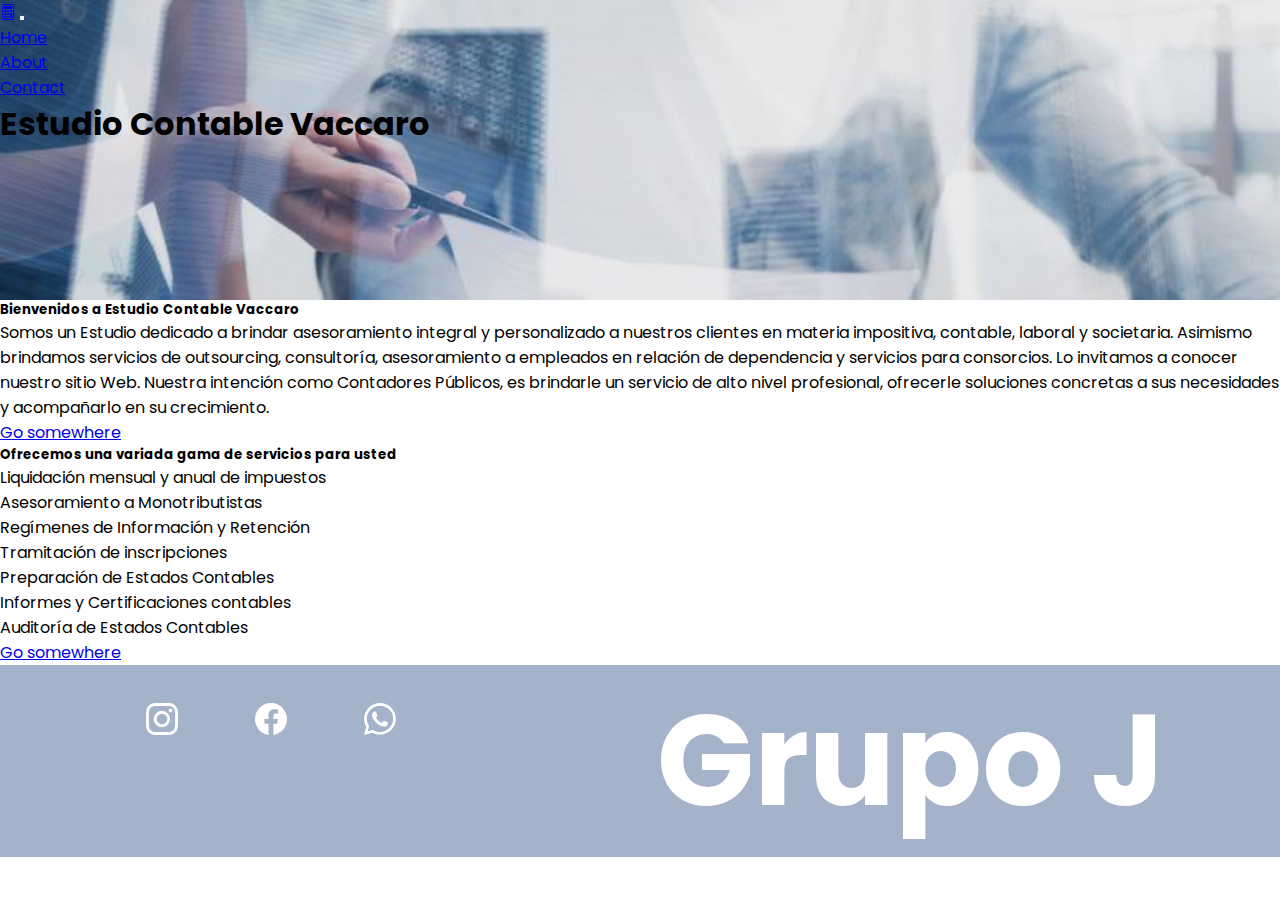
==== index.html @ 9b23cee2 "agregado about, modificacion estilos footer  y cards" ====
<!DOCTYPE html>
<html lang="en">
<head>
    <meta charset="UTF-8">
    <meta http-equiv="X-UA-Compatible" content="IE=edge">
    <meta name="viewport" content="width=device-width, initial-scale=1.0">
    <link href="https://cdn.jsdelivr.net/npm/bootstrap@5.3.0-alpha3/dist/css/bootstrap.min.css" rel="stylesheet" integrity="sha384-KK94CHFLLe+nY2dmCWGMq91rCGa5gtU4mk92HdvYe+M/SXH301p5ILy+dN9+nJOZ" crossorigin="anonymous">
    <link rel="stylesheet" href="https://cdn.jsdelivr.net/npm/bootstrap-icons@1.10.4/font/bootstrap-icons.css">
    <link rel="stylesheet" href="./assets/styles/style.css">
    <title>Estudio Contable Vaccaro</title>
</head>
<body>
    <header>
        <section class="banner">
            <div>
                <nav class="navbar navbar-expand-lg bg-body-tertiary">
                    <div class="container-fluid">
                      <a class="navbar-brand" href="#"><i class="bi bi-calculator"></i></a>
                      <button class="navbar-toggler" type="button" data-bs-toggle="collapse" data-bs-target="#navbarNav" aria-controls="navbarNav" aria-expanded="false" aria-label="Toggle navigation">
                        <span class="navbar-toggler-icon"></span>
                      </button>
                      <div class="collapse navbar-collapse" id="navbarNav">
                        <ul class="navbar-nav">
                          <li class="nav-item">
                            <a class="nav-link active" aria-current="page" href="#">Home</a>
                          </li>
                          <li class="nav-item">
                            <a class="nav-link" href="./about.html">About</a>
                          </li>
                          <li class="nav-item">
                            <a class="nav-link" href="./contact.html">Contact</a>
                          </li>
                        </ul>
                      </div>
                    </div>
                  </nav>
            </div>
            <div>
                <h1 class=" row justify-content-center my-5">Estudio Contable Vaccaro</h1>
            </div>
        </section>
    </header>
    <main>
        <section>
            <div class="row m-5">
                <div class="col-sm-12 col-lg-6 mb-3 mb-sm-2">
                  <div class="card">
                    <div class="card-body">
                      <h5 class="card-title">Bienvenidos a Estudio Contable Vaccaro</h5>
                      <p class="card-text">Somos un Estudio dedicado a brindar asesoramiento integral y personalizado a nuestros clientes en materia impositiva, contable, laboral y societaria.
                        Asimismo brindamos servicios de outsourcing, consultoría, asesoramiento a empleados en relación de dependencia y servicios para consorcios.
                        Lo invitamos a conocer nuestro sitio Web. Nuestra intención como Contadores Públicos, es brindarle un servicio de alto nivel profesional, ofrecerle soluciones concretas a sus necesidades y acompañarlo en su crecimiento.</p>
                      <a href="#" class="btn btn-primary">Go somewhere</a>
                    </div>
                  </div>
                </div>
                <div class="col-sm-12 col-lg-6 mb-3 mb-sm-2">
                  <div class="card">
                    <div class="card-body">
                      <h5 class="card-title">Ofrecemos una variada gama de servicios para usted</h5>
                      <ul>
                        <li>Liquidación mensual y anual de impuestos</li>
                        <li>Asesoramiento a Monotributistas</li>
                        <li>Regímenes de Información y Retención</li>
                        <li>Tramitación de inscripciones</li>
                        <li>Preparación de Estados Contables</li>
                        <li>Informes y Certificaciones contables</li>
                        <li>Auditoría de Estados Contables</li>
                      </ul>
                      <!-- <p class="card-text">With supporting text below as a natural lead-in to additional content.</p> -->
                      <a href="#" class="btn btn-primary">Go somewhere</a>
                    </div>
                  </div>
                </div>
              </div>
        </section>

    </main>
    <footer>
      <div class="icons_foot col-6 justify-content-center mt-4 mb-4">
        <a href="https://www.instagram.com/"><svg xmlns="http://www.w3.org/2000/svg" width="32" height="32" fill="currentColor" class="bi bi-instagram" viewBox="0 0 16 16">
            <path d="M8 0C5.829 0 5.556.01 4.703.048 3.85.088 3.269.222 2.76.42a3.917 3.917 0 0 0-1.417.923A3.927 3.927 0 0 0 .42 2.76C.222 3.268.087 3.85.048 4.7.01 5.555 0 5.827 0 8.001c0 2.172.01 2.444.048 3.297.04.852.174 1.433.372 1.942.205.526.478.972.923 1.417.444.445.89.719 1.416.923.51.198 1.09.333 1.942.372C5.555 15.99 5.827 16 8 16s2.444-.01 3.298-.048c.851-.04 1.434-.174 1.943-.372a3.916 3.916 0 0 0 1.416-.923c.445-.445.718-.891.923-1.417.197-.509.332-1.09.372-1.942C15.99 10.445 16 10.173 16 8s-.01-2.445-.048-3.299c-.04-.851-.175-1.433-.372-1.941a3.926 3.926 0 0 0-.923-1.417A3.911 3.911 0 0 0 13.24.42c-.51-.198-1.092-.333-1.943-.372C10.443.01 10.172 0 7.998 0h.003zm-.717 1.442h.718c2.136 0 2.389.007 3.232.046.78.035 1.204.166 1.486.275.373.145.64.319.92.599.28.28.453.546.598.92.11.281.24.705.275 1.485.039.843.047 1.096.047 3.231s-.008 2.389-.047 3.232c-.035.78-.166 1.203-.275 1.485a2.47 2.47 0 0 1-.599.919c-.28.28-.546.453-.92.598-.28.11-.704.24-1.485.276-.843.038-1.096.047-3.232.047s-2.39-.009-3.233-.047c-.78-.036-1.203-.166-1.485-.276a2.478 2.478 0 0 1-.92-.598 2.48 2.48 0 0 1-.6-.92c-.109-.281-.24-.705-.275-1.485-.038-.843-.046-1.096-.046-3.233 0-2.136.008-2.388.046-3.231.036-.78.166-1.204.276-1.486.145-.373.319-.64.599-.92.28-.28.546-.453.92-.598.282-.11.705-.24 1.485-.276.738-.034 1.024-.044 2.515-.045v.002zm4.988 1.328a.96.96 0 1 0 0 1.92.96.96 0 0 0 0-1.92zm-4.27 1.122a4.109 4.109 0 1 0 0 8.217 4.109 4.109 0 0 0 0-8.217zm0 1.441a2.667 2.667 0 1 1 0 5.334 2.667 2.667 0 0 1 0-5.334z"/>
          </svg></i></a>
        <a href="https://www.facebook.com/"><svg xmlns="http://www.w3.org/2000/svg" width="32" height="32" fill="currentColor" class="bi bi-facebook" viewBox="0 0 16 16">
            <path d="M16 8.049c0-4.446-3.582-8.05-8-8.05C3.58 0-.002 3.603-.002 8.05c0 4.017 2.926 7.347 6.75 7.951v-5.625h-2.03V8.05H6.75V6.275c0-2.017 1.195-3.131 3.022-3.131.876 0 1.791.157 1.791.157v1.98h-1.009c-.993 0-1.303.621-1.303 1.258v1.51h2.218l-.354 2.326H9.25V16c3.824-.604 6.75-3.934 6.75-7.951z"/>
          </svg></i></a>
        <a href="https://web.whatsapp.com/"><svg xmlns="http://www.w3.org/2000/svg" width="32" height="32" fill="currentColor" class="bi bi-whatsapp" viewBox="0 0 16 16">
            <path d="M13.601 2.326A7.854 7.854 0 0 0 7.994 0C3.627 0 .068 3.558.064 7.926c0 1.399.366 2.76 1.057 3.965L0 16l4.204-1.102a7.933 7.933 0 0 0 3.79.965h.004c4.368 0 7.926-3.558 7.93-7.93A7.898 7.898 0 0 0 13.6 2.326zM7.994 14.521a6.573 6.573 0 0 1-3.356-.92l-.24-.144-2.494.654.666-2.433-.156-.251a6.56 6.56 0 0 1-1.007-3.505c0-3.626 2.957-6.584 6.591-6.584a6.56 6.56 0 0 1 4.66 1.931 6.557 6.557 0 0 1 1.928 4.66c-.004 3.639-2.961 6.592-6.592 6.592zm3.615-4.934c-.197-.099-1.17-.578-1.353-.646-.182-.065-.315-.099-.445.099-.133.197-.513.646-.627.775-.114.133-.232.148-.43.05-.197-.1-.836-.308-1.592-.985-.59-.525-.985-1.175-1.103-1.372-.114-.198-.011-.304.088-.403.087-.088.197-.232.296-.346.1-.114.133-.198.198-.33.065-.134.034-.248-.015-.347-.05-.099-.445-1.076-.612-1.47-.16-.389-.323-.335-.445-.34-.114-.007-.247-.007-.38-.007a.729.729 0 0 0-.529.247c-.182.198-.691.677-.691 1.654 0 .977.71 1.916.81 2.049.098.133 1.394 2.132 3.383 2.992.47.205.84.326 1.129.418.475.152.904.129 1.246.08.38-.058 1.171-.48 1.338-.943.164-.464.164-.86.114-.943-.049-.084-.182-.133-.38-.232z"/>
          </svg></a>
    </div>
    <div class="foot_text mt-4  mb-4 col-6 align-items-center ">
        <h1 class="justify-content-center">Grupo J</h1>
    </div>
    </footer>

    <script src="https://cdn.jsdelivr.net/npm/bootstrap@5.3.0-alpha3/dist/js/bootstrap.bundle.min.js" integrity="sha384-ENjdO4Dr2bkBIFxQpeoTz1HIcje39Wm4jDKdf19U8gI4ddQ3GYNS7NTKfAdVQSZe" crossorigin="anonymous"></script>
</body>
</html>
---- assets/styles/style.css ----
@import url('https://fonts.googleapis.com/css2?family=Poppins:wght@200;400;500&family=Ubuntu&display=swap');

*{
    padding: 0;
    margin: 0;
}

.banner{
    background-image: url(../img/bgconta.jpg);
    height: 300px;
    background-size: cover;
}

body{
    font-family: 'Poppins', sans-serif;
}

h5:hover{
    color: rgb(156, 104, 204);
    font-size: x-large;
}


footer{
    display: flex;
    flex-direction: row;
    justify-content: space-around;
    align-content: center;
    background-color: #a4b3ca;
    min-height: 10vh;
    /* background-image: url(../img/footer.png); */
    background-size: cover;
    color: white;
    font-size: 64px;
}

.icons_foot img{
    padding: 30px;
    width: 120px;
    color: white;
}

.icons_foot a{
    padding: 30px;
    color: white;
    text-decoration: none;
}
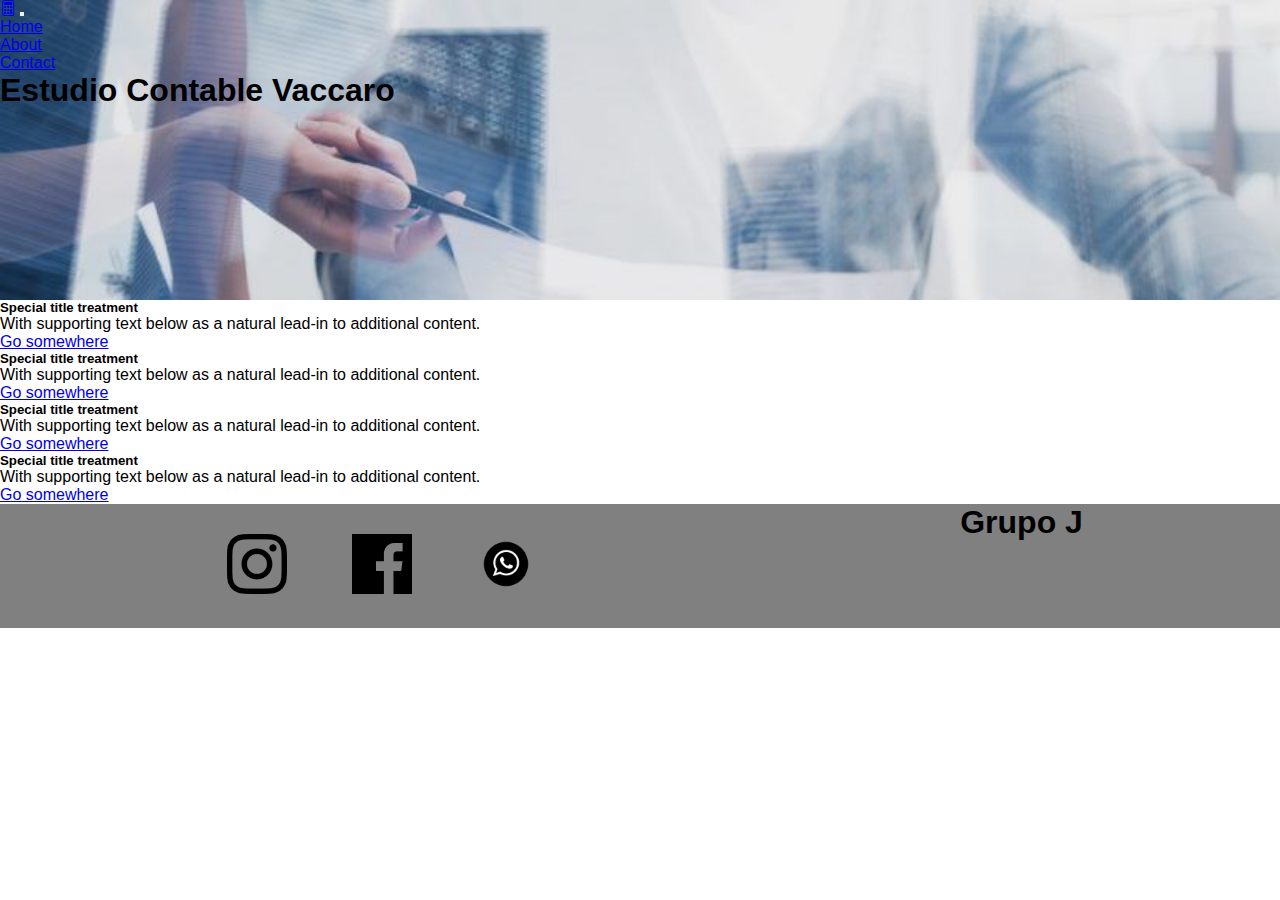
==== commit 9a649477: "Rama Marcelo" ====
--- a/index.html
+++ b/index.html
@@ -4,9 +4,9 @@
     <meta charset="UTF-8">
     <meta http-equiv="X-UA-Compatible" content="IE=edge">
     <meta name="viewport" content="width=device-width, initial-scale=1.0">
+    <link rel="stylesheet" href="./assets/styles/style.css">
     <link href="https://cdn.jsdelivr.net/npm/bootstrap@5.3.0-alpha3/dist/css/bootstrap.min.css" rel="stylesheet" integrity="sha384-KK94CHFLLe+nY2dmCWGMq91rCGa5gtU4mk92HdvYe+M/SXH301p5ILy+dN9+nJOZ" crossorigin="anonymous">
     <link rel="stylesheet" href="https://cdn.jsdelivr.net/npm/bootstrap-icons@1.10.4/font/bootstrap-icons.css">
-    <link rel="stylesheet" href="./assets/styles/style.css">
     <title>Estudio Contable Vaccaro</title>
 </head>
 <body>
@@ -25,7 +25,7 @@
                             <a class="nav-link active" aria-current="page" href="#">Home</a>
                           </li>
                           <li class="nav-item">
-                            <a class="nav-link" href="./about.html">About</a>
+                            <a class="nav-link" href="#">About</a>
                           </li>
                           <li class="nav-item">
                             <a class="nav-link" href="./contact.html">Contact</a>
@@ -36,61 +36,65 @@
                   </nav>
             </div>
             <div>
-                <h1 class=" row justify-content-center my-5">Estudio Contable Vaccaro</h1>
+                <h1>Estudio Contable Vaccaro</h1>
             </div>
         </section>
     </header>
     <main>
-        <section>
-            <div class="row m-5">
-                <div class="col-sm-12 col-lg-6 mb-3 mb-sm-2">
+        <section class="container-fluid">
+            <div class="row">
+                <div class="col-sm-6 mb-3 mb-sm-0">
                   <div class="card">
                     <div class="card-body">
-                      <h5 class="card-title">Bienvenidos a Estudio Contable Vaccaro</h5>
-                      <p class="card-text">Somos un Estudio dedicado a brindar asesoramiento integral y personalizado a nuestros clientes en materia impositiva, contable, laboral y societaria.
-                        Asimismo brindamos servicios de outsourcing, consultoría, asesoramiento a empleados en relación de dependencia y servicios para consorcios.
-                        Lo invitamos a conocer nuestro sitio Web. Nuestra intención como Contadores Públicos, es brindarle un servicio de alto nivel profesional, ofrecerle soluciones concretas a sus necesidades y acompañarlo en su crecimiento.</p>
+                      <h5 class="card-title">Special title treatment</h5>
+                      <p class="card-text">With supporting text below as a natural lead-in to additional content.</p>
                       <a href="#" class="btn btn-primary">Go somewhere</a>
                     </div>
                   </div>
                 </div>
-                <div class="col-sm-12 col-lg-6 mb-3 mb-sm-2">
+                <div class="col-sm-6">
                   <div class="card">
                     <div class="card-body">
-                      <h5 class="card-title">Ofrecemos una variada gama de servicios para usted</h5>
-                      <ul>
-                        <li>Liquidación mensual y anual de impuestos</li>
-                        <li>Asesoramiento a Monotributistas</li>
-                        <li>Regímenes de Información y Retención</li>
-                        <li>Tramitación de inscripciones</li>
-                        <li>Preparación de Estados Contables</li>
-                        <li>Informes y Certificaciones contables</li>
-                        <li>Auditoría de Estados Contables</li>
-                      </ul>
-                      <!-- <p class="card-text">With supporting text below as a natural lead-in to additional content.</p> -->
+                      <h5 class="card-title">Special title treatment</h5>
+                      <p class="card-text">With supporting text below as a natural lead-in to additional content.</p>
                       <a href="#" class="btn btn-primary">Go somewhere</a>
                     </div>
                   </div>
-                </div>
+                </div>                <div class="col-sm-6">
+                    <div class="card">
+                      <div class="card-body">
+                        <h5 class="card-title">Special title treatment</h5>
+                        <p class="card-text">With supporting text below as a natural lead-in to additional content.</p>
+                        <a href="#" class="btn btn-primary">Go somewhere</a>
+                      </div>
+                    </div>
+                  </div>
+                  <div class="col-sm-6">
+                    <div class="card">
+                      <div class="card-body">
+                        <h5 class="card-title">Special title treatment</h5>
+                        <p class="card-text">With supporting text below as a natural lead-in to additional content.</p>
+                        <a href="#" class="btn btn-primary">Go somewhere</a>
+                      </div>
+                    </div>
+                  </div>
+
               </div>
         </section>
 
     </main>
     <footer>
-      <div class="icons_foot col-6 justify-content-center mt-4 mb-4">
-        <a href="https://www.instagram.com/"><svg xmlns="http://www.w3.org/2000/svg" width="32" height="32" fill="currentColor" class="bi bi-instagram" viewBox="0 0 16 16">
-            <path d="M8 0C5.829 0 5.556.01 4.703.048 3.85.088 3.269.222 2.76.42a3.917 3.917 0 0 0-1.417.923A3.927 3.927 0 0 0 .42 2.76C.222 3.268.087 3.85.048 4.7.01 5.555 0 5.827 0 8.001c0 2.172.01 2.444.048 3.297.04.852.174 1.433.372 1.942.205.526.478.972.923 1.417.444.445.89.719 1.416.923.51.198 1.09.333 1.942.372C5.555 15.99 5.827 16 8 16s2.444-.01 3.298-.048c.851-.04 1.434-.174 1.943-.372a3.916 3.916 0 0 0 1.416-.923c.445-.445.718-.891.923-1.417.197-.509.332-1.09.372-1.942C15.99 10.445 16 10.173 16 8s-.01-2.445-.048-3.299c-.04-.851-.175-1.433-.372-1.941a3.926 3.926 0 0 0-.923-1.417A3.911 3.911 0 0 0 13.24.42c-.51-.198-1.092-.333-1.943-.372C10.443.01 10.172 0 7.998 0h.003zm-.717 1.442h.718c2.136 0 2.389.007 3.232.046.78.035 1.204.166 1.486.275.373.145.64.319.92.599.28.28.453.546.598.92.11.281.24.705.275 1.485.039.843.047 1.096.047 3.231s-.008 2.389-.047 3.232c-.035.78-.166 1.203-.275 1.485a2.47 2.47 0 0 1-.599.919c-.28.28-.546.453-.92.598-.28.11-.704.24-1.485.276-.843.038-1.096.047-3.232.047s-2.39-.009-3.233-.047c-.78-.036-1.203-.166-1.485-.276a2.478 2.478 0 0 1-.92-.598 2.48 2.48 0 0 1-.6-.92c-.109-.281-.24-.705-.275-1.485-.038-.843-.046-1.096-.046-3.233 0-2.136.008-2.388.046-3.231.036-.78.166-1.204.276-1.486.145-.373.319-.64.599-.92.28-.28.546-.453.92-.598.282-.11.705-.24 1.485-.276.738-.034 1.024-.044 2.515-.045v.002zm4.988 1.328a.96.96 0 1 0 0 1.92.96.96 0 0 0 0-1.92zm-4.27 1.122a4.109 4.109 0 1 0 0 8.217 4.109 4.109 0 0 0 0-8.217zm0 1.441a2.667 2.667 0 1 1 0 5.334 2.667 2.667 0 0 1 0-5.334z"/>
-          </svg></i></a>
-        <a href="https://www.facebook.com/"><svg xmlns="http://www.w3.org/2000/svg" width="32" height="32" fill="currentColor" class="bi bi-facebook" viewBox="0 0 16 16">
-            <path d="M16 8.049c0-4.446-3.582-8.05-8-8.05C3.58 0-.002 3.603-.002 8.05c0 4.017 2.926 7.347 6.75 7.951v-5.625h-2.03V8.05H6.75V6.275c0-2.017 1.195-3.131 3.022-3.131.876 0 1.791.157 1.791.157v1.98h-1.009c-.993 0-1.303.621-1.303 1.258v1.51h2.218l-.354 2.326H9.25V16c3.824-.604 6.75-3.934 6.75-7.951z"/>
-          </svg></i></a>
-        <a href="https://web.whatsapp.com/"><svg xmlns="http://www.w3.org/2000/svg" width="32" height="32" fill="currentColor" class="bi bi-whatsapp" viewBox="0 0 16 16">
-            <path d="M13.601 2.326A7.854 7.854 0 0 0 7.994 0C3.627 0 .068 3.558.064 7.926c0 1.399.366 2.76 1.057 3.965L0 16l4.204-1.102a7.933 7.933 0 0 0 3.79.965h.004c4.368 0 7.926-3.558 7.93-7.93A7.898 7.898 0 0 0 13.6 2.326zM7.994 14.521a6.573 6.573 0 0 1-3.356-.92l-.24-.144-2.494.654.666-2.433-.156-.251a6.56 6.56 0 0 1-1.007-3.505c0-3.626 2.957-6.584 6.591-6.584a6.56 6.56 0 0 1 4.66 1.931 6.557 6.557 0 0 1 1.928 4.66c-.004 3.639-2.961 6.592-6.592 6.592zm3.615-4.934c-.197-.099-1.17-.578-1.353-.646-.182-.065-.315-.099-.445.099-.133.197-.513.646-.627.775-.114.133-.232.148-.43.05-.197-.1-.836-.308-1.592-.985-.59-.525-.985-1.175-1.103-1.372-.114-.198-.011-.304.088-.403.087-.088.197-.232.296-.346.1-.114.133-.198.198-.33.065-.134.034-.248-.015-.347-.05-.099-.445-1.076-.612-1.47-.16-.389-.323-.335-.445-.34-.114-.007-.247-.007-.38-.007a.729.729 0 0 0-.529.247c-.182.198-.691.677-.691 1.654 0 .977.71 1.916.81 2.049.098.133 1.394 2.132 3.383 2.992.47.205.84.326 1.129.418.475.152.904.129 1.246.08.38-.058 1.171-.48 1.338-.943.164-.464.164-.86.114-.943-.049-.084-.182-.133-.38-.232z"/>
-          </svg></a>
-    </div>
-    <div class="foot_text mt-4  mb-4 col-6 align-items-center ">
-        <h1 class="justify-content-center">Grupo J</h1>
-    </div>
+        <div class="icons_foot">
+            <a href="https://www.instagram.com/"><img class="h-10" src="./assets/img/logo_instragram.png"
+                    alt="Instagram"></a>
+            <a href="https://www.facebook.com/"><img class="h-30" src="./assets/img/logo_facebook.png"
+                    alt="Facebook"></a>
+            <a href="https://web.whatsapp.com/"><img class="h-45" src="./assets/img/img_whatshapp.png"
+                    alt="Whatsapp"></a>
+        </div>
+        <div class="foot_text mt-4">
+            <h1>Grupo J</h1>
+        </div>
     </footer>
 
     <script src="https://cdn.jsdelivr.net/npm/bootstrap@5.3.0-alpha3/dist/js/bootstrap.bundle.min.js" integrity="sha384-ENjdO4Dr2bkBIFxQpeoTz1HIcje39Wm4jDKdf19U8gI4ddQ3GYNS7NTKfAdVQSZe" crossorigin="anonymous"></script>
--- a/assets/styles/style.css
+++ b/assets/styles/style.css
@@ -1,24 +1,15 @@
-@import url('https://fonts.googleapis.com/css2?family=Poppins:wght@200;400;500&family=Ubuntu&display=swap');
-
 *{
     padding: 0;
     margin: 0;
+    box-sizing: border-box;
+    font-family: 'M PLUS Rounded 1c', sans-serif;
 }
-
 .banner{
     background-image: url(../img/bgconta.jpg);
     height: 300px;
     background-size: cover;
 }
 
-body{
-    font-family: 'Poppins', sans-serif;
-}
-
-h5:hover{
-    color: rgb(156, 104, 204);
-    font-size: x-large;
-}
 
 
 footer{
@@ -26,22 +17,11 @@
     flex-direction: row;
     justify-content: space-around;
     align-content: center;
-    background-color: #a4b3ca;
+    background-color: gray;
     min-height: 10vh;
-    /* background-image: url(../img/footer.png); */
-    background-size: cover;
-    color: white;
-    font-size: 64px;
 }
 
 .icons_foot img{
     padding: 30px;
     width: 120px;
-    color: white;
-}
-
-.icons_foot a{
-    padding: 30px;
-    color: white;
-    text-decoration: none;
-}
+}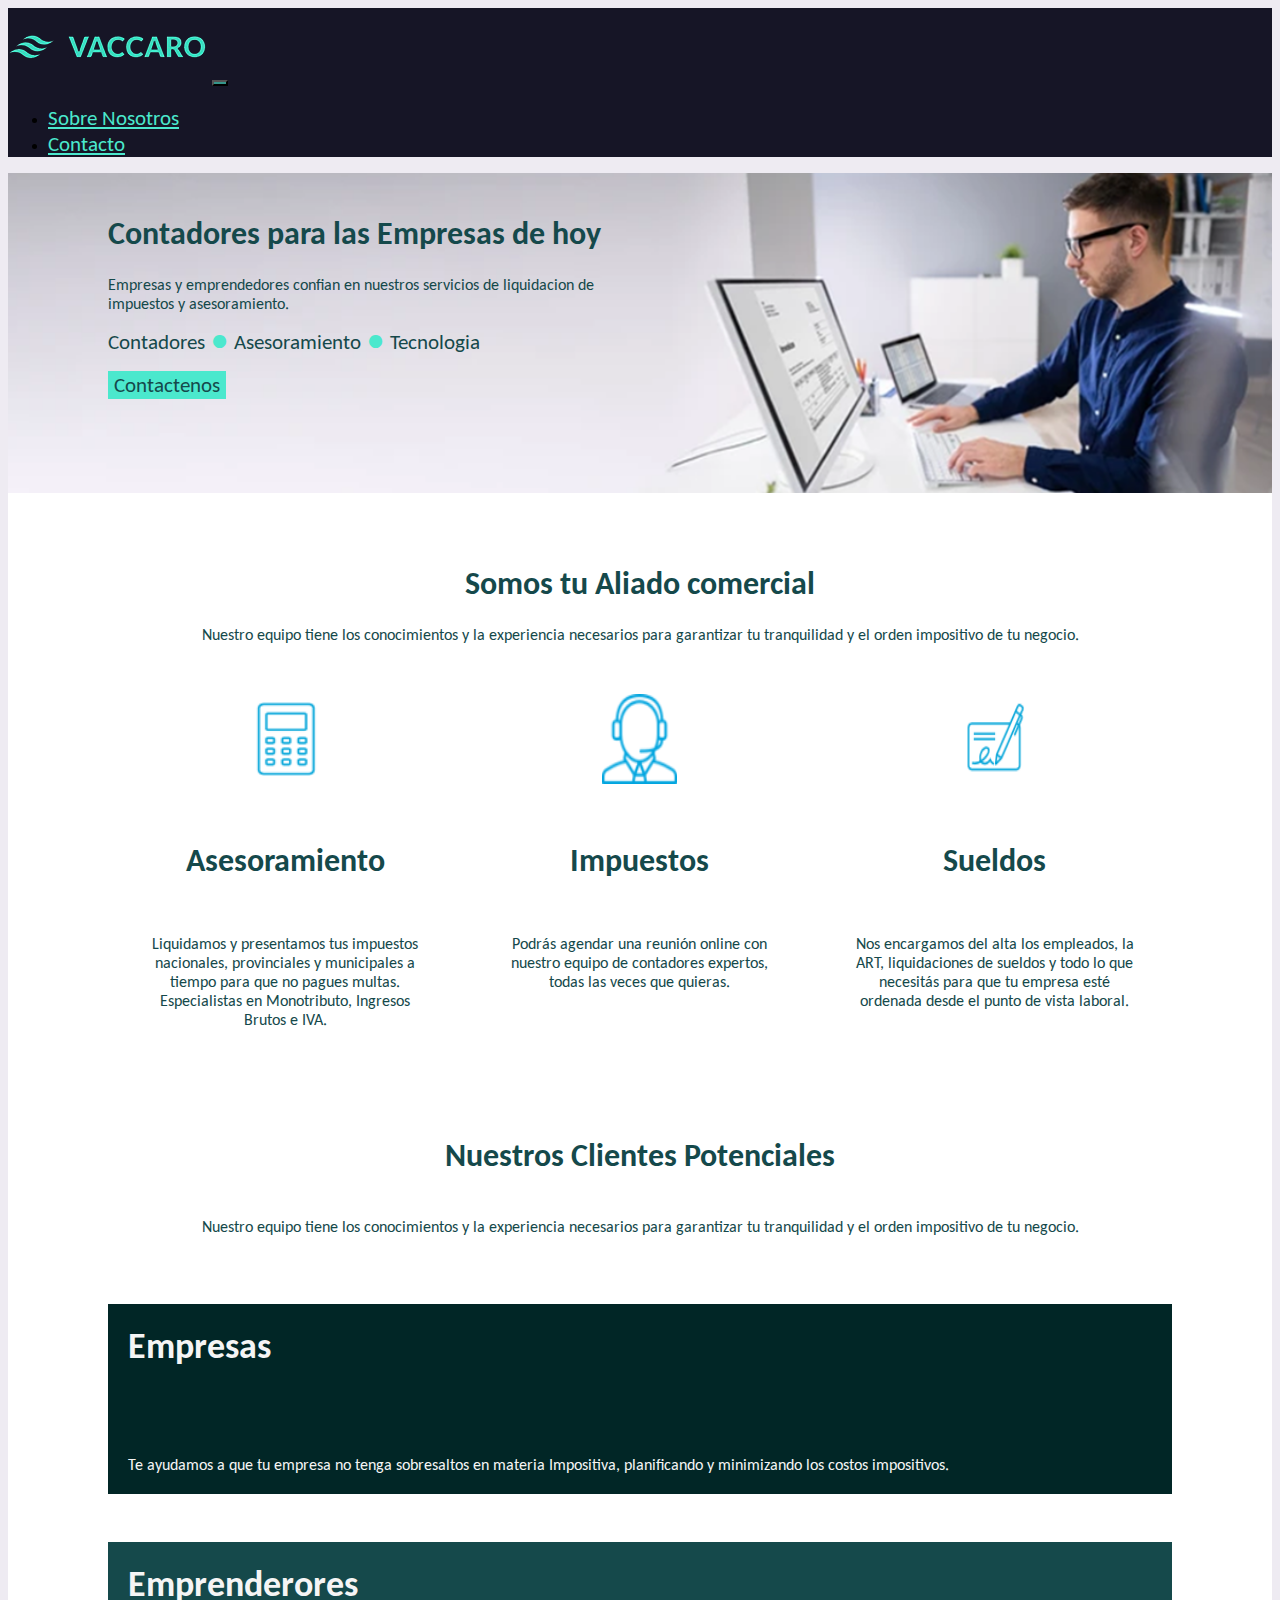
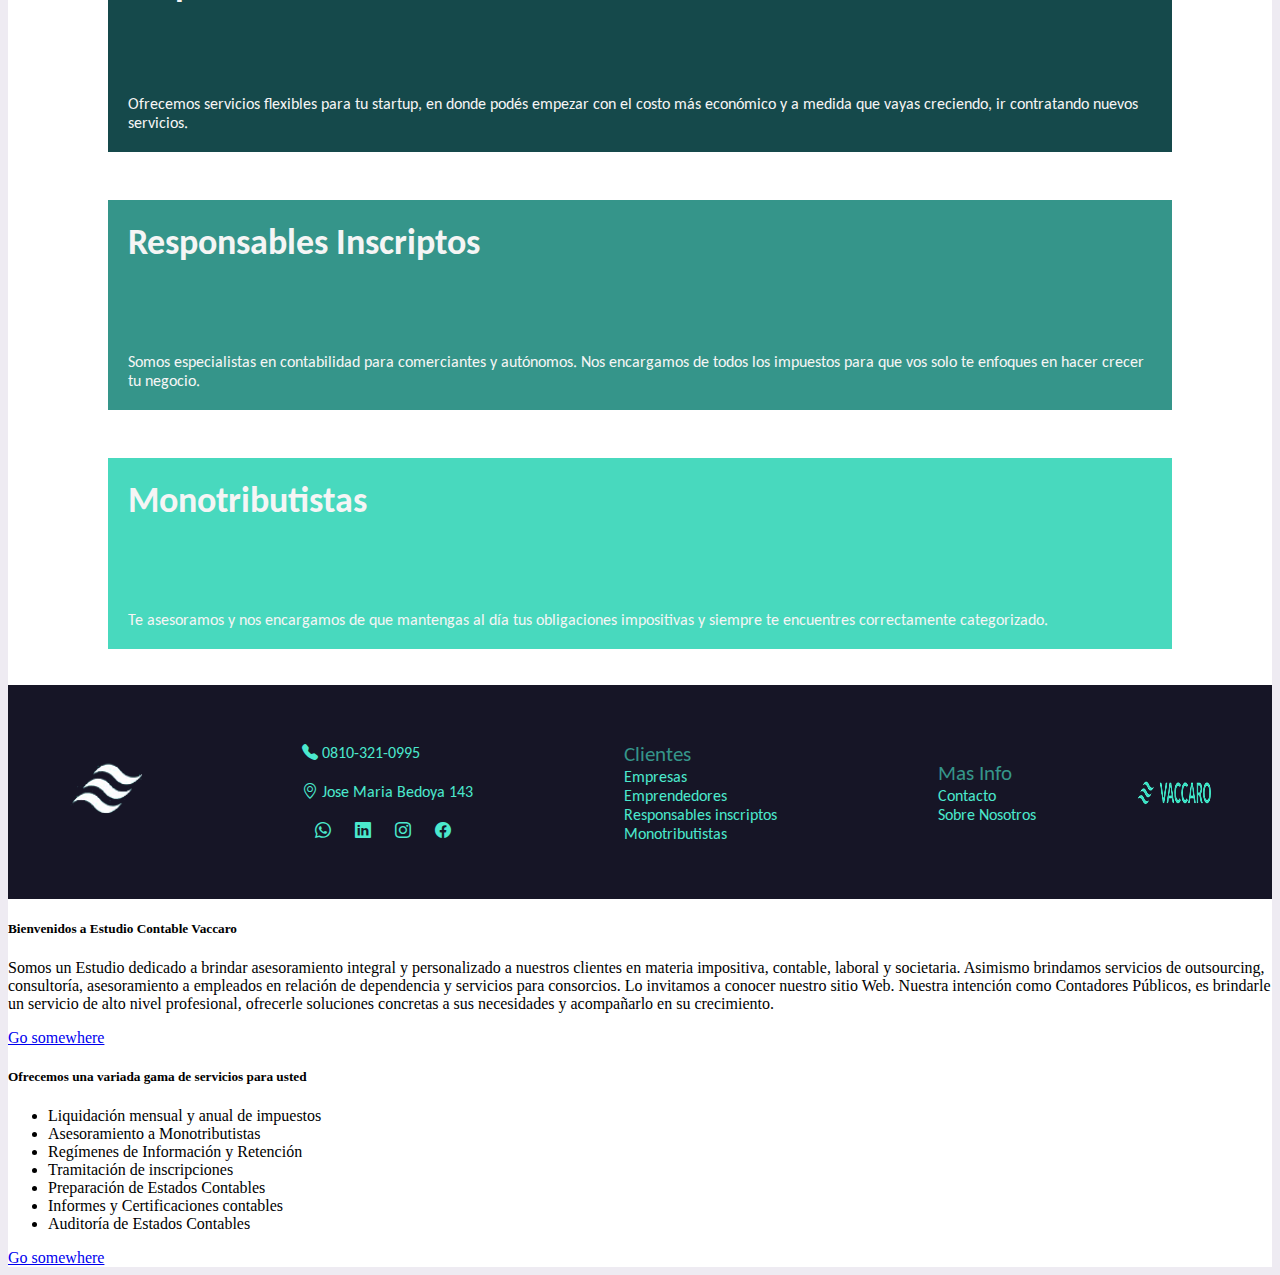
==== commit dd8e10cc: "Estilos index" ====
--- a/index.html
+++ b/index.html
@@ -4,99 +4,220 @@
     <meta charset="UTF-8">
     <meta http-equiv="X-UA-Compatible" content="IE=edge">
     <meta name="viewport" content="width=device-width, initial-scale=1.0">
-    <link rel="stylesheet" href="./assets/styles/style.css">
     <link href="https://cdn.jsdelivr.net/npm/bootstrap@5.3.0-alpha3/dist/css/bootstrap.min.css" rel="stylesheet" integrity="sha384-KK94CHFLLe+nY2dmCWGMq91rCGa5gtU4mk92HdvYe+M/SXH301p5ILy+dN9+nJOZ" crossorigin="anonymous">
     <link rel="stylesheet" href="https://cdn.jsdelivr.net/npm/bootstrap-icons@1.10.4/font/bootstrap-icons.css">
+    <link rel="stylesheet" href="./assets/styles/estilos.css">
     <title>Estudio Contable Vaccaro</title>
 </head>
 <body>
     <header>
-        <section class="banner">
-            <div>
-                <nav class="navbar navbar-expand-lg bg-body-tertiary">
-                    <div class="container-fluid">
-                      <a class="navbar-brand" href="#"><i class="bi bi-calculator"></i></a>
-                      <button class="navbar-toggler" type="button" data-bs-toggle="collapse" data-bs-target="#navbarNav" aria-controls="navbarNav" aria-expanded="false" aria-label="Toggle navigation">
-                        <span class="navbar-toggler-icon"></span>
-                      </button>
-                      <div class="collapse navbar-collapse" id="navbarNav">
-                        <ul class="navbar-nav">
-                          <li class="nav-item">
-                            <a class="nav-link active" aria-current="page" href="#">Home</a>
-                          </li>
-                          <li class="nav-item">
-                            <a class="nav-link" href="#">About</a>
-                          </li>
-                          <li class="nav-item">
-                            <a class="nav-link" href="./contact.html">Contact</a>
-                          </li>
-                        </ul>
-                      </div>
-                    </div>
-                  </nav>
+      <section class="barra">
+        <nav class="navbar navbar-expand-lg">
+          <div class="container-fluid">
+            <a class="navbar-brand" href="./index.html"><img src="./assets/img/logo-transparente.png" alt="logotipo"></a>
+            <button class="navbar-toggler" type="button" data-bs-toggle="collapse" data-bs-target="#navbarNav" aria-controls="navbarNav" aria-expanded="false" aria-label="Toggle navigation">
+              <span class="navbar-toggler-icon"></span>
+            </button>
+            <div class="collapse navbar-collapse" id="navbarNav">
+              <ul class="navbar-nav">
+                <li class="nav-item">
+                  <a class="nav-link" href="./about.html">Sobre Nosotros</a>
+                </li>
+                <li class="nav-item">
+                  <a class="nav-link" href="./contact.html">Contacto</a>
+                </li>
+              </ul>
             </div>
-            <div>
-                <h1>Estudio Contable Vaccaro</h1>
-            </div>
-        </section>
+          </div>
+        </nav>
+      </section>
+      <section class="banner">
+          <div class="texto-banner">
+            <h1 class="justify-content-star">Contadores para las Empresas de hoy</h1>
+            <p>Empresas y emprendedores confian en nuestros servicios de liquidacion de impuestos y asesoramiento.</p>
+            <ul>
+              <li>Contadores</li>
+              <li><i class="bi bi-record-fill"></i></li>
+              <li>Asesoramiento</li>
+              <li><i class="bi bi-record-fill"></i></li>
+              <li>Tecnologia</li>
+            </ul>
+            <button type="button" class="btn btn-primary"><a class="" href="./contact.html">Contactenos</a></button>
+          </div>
+      </section>    
     </header>
     <main>
-        <section class="container-fluid">
-            <div class="row">
-                <div class="col-sm-6 mb-3 mb-sm-0">
+      <section class="servicios">
+        <div>
+          <h1 >Somos tu Aliado comercial</h1>
+          <p>Nuestro equipo tiene los conocimientos y la experiencia necesarios para garantizar tu tranquilidad y el orden impositivo de tu negocio.</p>
+        </div>
+        <div class="row  tarjetas">
+          <div class="card col-lg-4 col-sm-12 tarjeta" style="width: 18rem;">
+            <a href="">
+              <img src="./assets/img/Liquidacion_de_Impuestos.png" class="card-img-top" alt="...">
+            </a>
+            <div class="card-body">
+              <h5>Asesoramiento</h5>
+              <p class="card-text">Liquidamos y presentamos tus impuestos nacionales, provinciales y municipales a tiempo para que no pagues multas. Especialistas en Monotributo,  Ingresos Brutos e IVA.</p>
+            </div>
+          </div>
+          <div class="card col-lg-4 col-sm-12 tarjeta" style="width: 18rem;">
+            <a href="">
+              <img src="./assets/img/operator-1-62x62.png" class="card-img-top" alt="...">
+            </a> 
+            <div class="card-body">
+              <h5>Impuestos</h5>
+              <p class="card-text">Podrás agendar una reunión online con nuestro equipo de contadores expertos, todas las veces que quieras.</p>
+          </div>
+        </div>
+          <div class="card col-lg-4 col-sm-12 tarjeta" style="width: 18rem;">
+            <a href="">
+              <img src="./assets/img/Liquidacion_de_Sueldos.png" class="card-img-top" alt="...">
+            </a>
+            <div class="card-body">
+              <h5>Sueldos</h5>
+              <p class="card-text">Nos encargamos del alta los empleados, la ART, liquidaciones de sueldos y todo lo que necesitás para que tu empresa esté ordenada desde el punto de vista laboral.</p>
+            </div>
+          </div>
+        </div>
+      </section>
+
+      <section class="row clientes">
+        <div>
+          <h1 >Nuestros Clientes Potenciales</h1>
+          <p>Nuestro equipo tiene los conocimientos y la experiencia necesarios para garantizar tu tranquilidad y el orden impositivo de tu negocio.</p>
+        </div>
+
+        <div class="col-lg-3 col-sm-6 primero">
+          <h4>Empresas</h4>
+          <p>Te ayudamos a que tu empresa no tenga sobresaltos en materia Impositiva, planificando y minimizando los costos impositivos.</p>
+        </div>
+
+        <div class="col-lg-3 col-sm-6 segundo">
+          <h4>Emprenderores</h4>
+          <p>Ofrecemos servicios flexibles para tu startup, en donde podés empezar con el costo más económico y a medida que vayas creciendo, ir contratando nuevos servicios.</p>
+        </div>
+
+        <div class="col-lg-3 col-sm-6 tercero">
+          <h4>Responsables Inscriptos</h4>
+          <p>Somos especialistas en contabilidad para comerciantes y autónomos. Nos encargamos de todos los impuestos para que vos solo te enfoques en hacer crecer tu negocio.</p>
+        </div>
+
+        <div class="col-lg-3 col-sm-6 cuarto">
+          <h4>Monotributistas</h4>
+          <p>Te asesoramos y nos encargamos de que mantengas al día tus obligaciones impositivas y siempre te encuentres correctamente categorizado.</p>
+        </div>  
+      </section>
+
+      <footer>
+        <div>
+          <img src="./assets/img/simbolo-blanco.png" alt="">
+          <ul>
+            <li class="item-telefono"><i class="bi bi-telephone-fill"></i> 0810-321-0995</li>
+            <li class="item-telefono"><a href=""><i class="bi bi-geo-alt"> </i>Jose Maria Bedoya 143</a></li>
+            <li>
+              <ul class="lista-redes">
+                <li class="item-redes"><a href="https://web.whatsapp.com/"><i class="bi bi-whatsapp"></i></a></li>
+                <li class="item-redes"><a href="https://www.linkedin.com/"><i class="bi bi-linkedin"></i></i></a></li>
+                <li class="item-redes"><a href="https://www.instagram.com/"><i class="bi bi-instagram"></i></a></li>
+                <li class="item-redes"><a href="https://www.facebook.com"><i class="bi bi-facebook"></i></a></li>
+              </ul>
+            </li>
+          </ul>
+          <div>
+            <ul>
+              <li class="titulo-lista">Clientes</li>
+              <li><a href="">Empresas</a></li>
+              <li><a href="">Emprendedores</a></li>
+              <li><a href="">Responsables inscriptos</a></li>
+              <li><a href="">Monotributistas</a></li>
+            </ul>
+          </div>
+          <div>
+            <ul>
+              <li class="titulo-lista">Mas Info</li>
+              <li><a href="">Contacto</a></li>
+              <li><a href="">Sobre Nosotros</a></li>
+            </ul>
+          </div>
+          <img src="./assets/img/logo-transparente.png" alt="">
+        </div>
+
+          
+
+
+
+          
+        
+        
+
+      </footer>
+
+
+
+
+        <section>
+            <div class="row m-5">
+                <div class="col-sm-12 col-lg-6 mb-3 mb-sm-2">
                   <div class="card">
                     <div class="card-body">
-                      <h5 class="card-title">Special title treatment</h5>
-                      <p class="card-text">With supporting text below as a natural lead-in to additional content.</p>
+                      <h5 class="card-title">Bienvenidos a Estudio Contable Vaccaro</h5>
+                      <p class="card-text">Somos un Estudio dedicado a brindar asesoramiento integral y personalizado a nuestros clientes en materia impositiva, contable, laboral y societaria.
+                        Asimismo brindamos servicios de outsourcing, consultoría, asesoramiento a empleados en relación de dependencia y servicios para consorcios.
+                        Lo invitamos a conocer nuestro sitio Web. Nuestra intención como Contadores Públicos, es brindarle un servicio de alto nivel profesional, ofrecerle soluciones concretas a sus necesidades y acompañarlo en su crecimiento.</p>
                       <a href="#" class="btn btn-primary">Go somewhere</a>
                     </div>
                   </div>
                 </div>
-                <div class="col-sm-6">
+                <div class="col-sm-12 col-lg-6 mb-3 mb-sm-2">
                   <div class="card">
                     <div class="card-body">
-                      <h5 class="card-title">Special title treatment</h5>
-                      <p class="card-text">With supporting text below as a natural lead-in to additional content.</p>
+                      <h5 class="card-title">Ofrecemos una variada gama de servicios para usted</h5>
+                      <ul>
+                        <li>Liquidación mensual y anual de impuestos</li>
+                        <li>Asesoramiento a Monotributistas</li>
+                        <li>Regímenes de Información y Retención</li>
+                        <li>Tramitación de inscripciones</li>
+                        <li>Preparación de Estados Contables</li>
+                        <li>Informes y Certificaciones contables</li>
+                        <li>Auditoría de Estados Contables</li>
+                      </ul>
+                      <!-- <p class="card-text">With supporting text below as a natural lead-in to additional content.</p> -->
                       <a href="#" class="btn btn-primary">Go somewhere</a>
                     </div>
                   </div>
-                </div>                <div class="col-sm-6">
-                    <div class="card">
-                      <div class="card-body">
-                        <h5 class="card-title">Special title treatment</h5>
-                        <p class="card-text">With supporting text below as a natural lead-in to additional content.</p>
-                        <a href="#" class="btn btn-primary">Go somewhere</a>
-                      </div>
-                    </div>
-                  </div>
-                  <div class="col-sm-6">
-                    <div class="card">
-                      <div class="card-body">
-                        <h5 class="card-title">Special title treatment</h5>
-                        <p class="card-text">With supporting text below as a natural lead-in to additional content.</p>
-                        <a href="#" class="btn btn-primary">Go somewhere</a>
-                      </div>
-                    </div>
-                  </div>
-
+                </div>
               </div>
         </section>
-
     </main>
-    <footer>
-        <div class="icons_foot">
-            <a href="https://www.instagram.com/"><img class="h-10" src="./assets/img/logo_instragram.png"
-                    alt="Instagram"></a>
-            <a href="https://www.facebook.com/"><img class="h-30" src="./assets/img/logo_facebook.png"
-                    alt="Facebook"></a>
-            <a href="https://web.whatsapp.com/"><img class="h-45" src="./assets/img/img_whatshapp.png"
-                    alt="Whatsapp"></a>
-        </div>
-        <div class="foot_text mt-4">
-            <h1>Grupo J</h1>
-        </div>
-    </footer>
+
+
+
+
+
+
+
+
+    <!-- <footer>
+      <div class="icons_foot col-6 justify-content-center mt-4 mb-4">
+        <a href="https://www.instagram.com/"><svg xmlns="http://www.w3.org/2000/svg" width="32" height="32" fill="currentColor" class="bi bi-instagram" viewBox="0 0 16 16">
+            <path d="M8 0C5.829 0 5.556.01 4.703.048 3.85.088 3.269.222 2.76.42a3.917 3.917 0 0 0-1.417.923A3.927 3.927 0 0 0 .42 2.76C.222 3.268.087 3.85.048 4.7.01 5.555 0 5.827 0 8.001c0 2.172.01 2.444.048 3.297.04.852.174 1.433.372 1.942.205.526.478.972.923 1.417.444.445.89.719 1.416.923.51.198 1.09.333 1.942.372C5.555 15.99 5.827 16 8 16s2.444-.01 3.298-.048c.851-.04 1.434-.174 1.943-.372a3.916 3.916 0 0 0 1.416-.923c.445-.445.718-.891.923-1.417.197-.509.332-1.09.372-1.942C15.99 10.445 16 10.173 16 8s-.01-2.445-.048-3.299c-.04-.851-.175-1.433-.372-1.941a3.926 3.926 0 0 0-.923-1.417A3.911 3.911 0 0 0 13.24.42c-.51-.198-1.092-.333-1.943-.372C10.443.01 10.172 0 7.998 0h.003zm-.717 1.442h.718c2.136 0 2.389.007 3.232.046.78.035 1.204.166 1.486.275.373.145.64.319.92.599.28.28.453.546.598.92.11.281.24.705.275 1.485.039.843.047 1.096.047 3.231s-.008 2.389-.047 3.232c-.035.78-.166 1.203-.275 1.485a2.47 2.47 0 0 1-.599.919c-.28.28-.546.453-.92.598-.28.11-.704.24-1.485.276-.843.038-1.096.047-3.232.047s-2.39-.009-3.233-.047c-.78-.036-1.203-.166-1.485-.276a2.478 2.478 0 0 1-.92-.598 2.48 2.48 0 0 1-.6-.92c-.109-.281-.24-.705-.275-1.485-.038-.843-.046-1.096-.046-3.233 0-2.136.008-2.388.046-3.231.036-.78.166-1.204.276-1.486.145-.373.319-.64.599-.92.28-.28.546-.453.92-.598.282-.11.705-.24 1.485-.276.738-.034 1.024-.044 2.515-.045v.002zm4.988 1.328a.96.96 0 1 0 0 1.92.96.96 0 0 0 0-1.92zm-4.27 1.122a4.109 4.109 0 1 0 0 8.217 4.109 4.109 0 0 0 0-8.217zm0 1.441a2.667 2.667 0 1 1 0 5.334 2.667 2.667 0 0 1 0-5.334z"/>
+          </svg></i></a>
+        <a href="https://www.facebook.com/"><svg xmlns="http://www.w3.org/2000/svg" width="32" height="32" fill="currentColor" class="bi bi-facebook" viewBox="0 0 16 16">
+            <path d="M16 8.049c0-4.446-3.582-8.05-8-8.05C3.58 0-.002 3.603-.002 8.05c0 4.017 2.926 7.347 6.75 7.951v-5.625h-2.03V8.05H6.75V6.275c0-2.017 1.195-3.131 3.022-3.131.876 0 1.791.157 1.791.157v1.98h-1.009c-.993 0-1.303.621-1.303 1.258v1.51h2.218l-.354 2.326H9.25V16c3.824-.604 6.75-3.934 6.75-7.951z"/>
+          </svg></i></a>
+        <a href="https://web.whatsapp.com/"><svg xmlns="http://www.w3.org/2000/svg" width="32" height="32" fill="currentColor" class="bi bi-whatsapp" viewBox="0 0 16 16">
+            <path d="M13.601 2.326A7.854 7.854 0 0 0 7.994 0C3.627 0 .068 3.558.064 7.926c0 1.399.366 2.76 1.057 3.965L0 16l4.204-1.102a7.933 7.933 0 0 0 3.79.965h.004c4.368 0 7.926-3.558 7.93-7.93A7.898 7.898 0 0 0 13.6 2.326zM7.994 14.521a6.573 6.573 0 0 1-3.356-.92l-.24-.144-2.494.654.666-2.433-.156-.251a6.56 6.56 0 0 1-1.007-3.505c0-3.626 2.957-6.584 6.591-6.584a6.56 6.56 0 0 1 4.66 1.931 6.557 6.557 0 0 1 1.928 4.66c-.004 3.639-2.961 6.592-6.592 6.592zm3.615-4.934c-.197-.099-1.17-.578-1.353-.646-.182-.065-.315-.099-.445.099-.133.197-.513.646-.627.775-.114.133-.232.148-.43.05-.197-.1-.836-.308-1.592-.985-.59-.525-.985-1.175-1.103-1.372-.114-.198-.011-.304.088-.403.087-.088.197-.232.296-.346.1-.114.133-.198.198-.33.065-.134.034-.248-.015-.347-.05-.099-.445-1.076-.612-1.47-.16-.389-.323-.335-.445-.34-.114-.007-.247-.007-.38-.007a.729.729 0 0 0-.529.247c-.182.198-.691.677-.691 1.654 0 .977.71 1.916.81 2.049.098.133 1.394 2.132 3.383 2.992.47.205.84.326 1.129.418.475.152.904.129 1.246.08.38-.058 1.171-.48 1.338-.943.164-.464.164-.86.114-.943-.049-.084-.182-.133-.38-.232z"/>
+          </svg></a>
+    </div>
+    <div class="foot_text mt-4  mb-4 col-6 align-items-center ">
+        <h1 class="justify-content-center">Grupo J</h1>
+    </div>
+    </footer> -->
 
     <script src="https://cdn.jsdelivr.net/npm/bootstrap@5.3.0-alpha3/dist/js/bootstrap.bundle.min.js" integrity="sha384-ENjdO4Dr2bkBIFxQpeoTz1HIcje39Wm4jDKdf19U8gI4ddQ3GYNS7NTKfAdVQSZe" crossorigin="anonymous"></script>
 </body>
-</html>+</html>
+
+
--- a/assets/styles/estilos.css
+++ b/assets/styles/estilos.css
@@ -0,0 +1,196 @@
+@import url("https://fonts.googleapis.com/css2?family=Carlito:wght@400;700&display=swap");
+body {
+  background-color: #EEEBF2;
+}
+
+header .barra {
+  background-color: #161526;
+}
+header button {
+  color: #4BE8CD !important;
+  background-color: #35958A !important;
+}
+header a {
+  color: #4BE8CD !important;
+  font-family: "Carlito", sans-serif !important;
+  font-size: 21px !important;
+}
+header .banner {
+  background-image: url("/assets/img/banner-index.png");
+  height: 300px;
+  background-size: cover;
+  padding-top: 20px;
+}
+header .banner .texto-banner {
+  width: 500px;
+  padding-left: 100px;
+  color: #15494B;
+  font-family: "Carlito", sans-serif;
+}
+header .banner .texto-banner h1 {
+  font-weight: 700;
+}
+header .banner .texto-banner p {
+  font-weight: 400;
+  font-size: 16px;
+}
+header .banner .texto-banner ul {
+  padding-left: 0px;
+}
+header .banner .texto-banner li {
+  display: inline-block;
+  font-weight: 400;
+  font-size: 21px;
+}
+header .banner .texto-banner li > i {
+  color: #4BE8CD;
+}
+header .banner .texto-banner button {
+  border: none !important;
+  background-color: #4BE8CD !important;
+}
+header .banner .texto-banner button a {
+  color: #15494B !important;
+  text-decoration: none;
+  font-weight: 400;
+  font-size: 16px;
+}
+
+main {
+  background-color: white;
+}
+main .servicios {
+  padding: 50px 100px;
+  color: #15494B;
+  font-family: "Carlito", sans-serif;
+}
+main .servicios div {
+  text-align: center;
+}
+main .servicios div h1 {
+  font-weight: 700;
+}
+main .servicios div p {
+  font-weight: 400;
+  font-size: 16px;
+}
+main .servicios .tarjetas {
+  display: flex;
+  justify-content: space-around;
+  margin-top: 50px;
+}
+main .servicios .tarjetas .tarjeta {
+  align-items: center;
+  border: none;
+}
+main .servicios .tarjetas .tarjeta img {
+  width: 75px;
+  height: 90px;
+}
+main .servicios .tarjetas .tarjeta h5 {
+  color: #15494B;
+  font-family: "Carlito", sans-serif;
+  font-weight: 700;
+  font-size: 32px;
+}
+main .clientes {
+  padding: 20px 100px;
+  color: #15494B;
+  font-family: "Carlito", sans-serif;
+}
+main .clientes div {
+  text-align: center;
+}
+main .clientes div h1 {
+  font-weight: 700;
+}
+main .clientes div p {
+  font-weight: 400;
+  font-size: 16px;
+}
+main .clientes h4 {
+  font-family: "Carlito", sans-serif;
+  font-weight: 700;
+  font-size: 36px;
+  padding: 20px;
+  text-align: left;
+}
+main .clientes p {
+  padding: 20px;
+}
+main .clientes .primero {
+  background-color: #012626;
+}
+main .clientes .primero h4 {
+  color: whitesmoke;
+}
+main .clientes .primero p {
+  color: whitesmoke;
+  text-align: left;
+}
+main .clientes .segundo {
+  background-color: #15494B;
+}
+main .clientes .segundo h4 {
+  color: whitesmoke;
+}
+main .clientes .segundo p {
+  color: whitesmoke;
+  text-align: left;
+}
+main .clientes .tercero {
+  background-color: #35958A;
+}
+main .clientes .tercero h4 {
+  color: whitesmoke;
+}
+main .clientes .tercero p {
+  color: whitesmoke;
+  text-align: left;
+}
+main .clientes .cuarto {
+  background-color: #48D9BE;
+}
+main .clientes .cuarto h4 {
+  color: whitesmoke;
+}
+main .clientes .cuarto p {
+  color: whitesmoke;
+  text-align: left;
+}
+
+footer div {
+  background-color: #161526;
+  padding: 20px;
+  color: #35958A;
+  font-family: "Carlito", sans-serif;
+  font-weight: 400;
+  font-size: 12;
+  display: flex;
+  justify-content: space-around;
+  align-items: center;
+}
+footer div img {
+  width: 75px;
+  height: 75px;
+}
+footer div li {
+  list-style: none;
+}
+footer div a {
+  text-decoration: none;
+  color: #4BE8CD;
+}
+footer div .item-telefono {
+  padding: 10px 10px 10px 37px;
+  color: #4BE8CD;
+}
+footer div .item-redes {
+  display: inline-block;
+  padding: 10px;
+}
+footer div .titulo-lista {
+  font-size: 21px;
+}
+
+/*# sourceMappingURL=estilos.css.map */
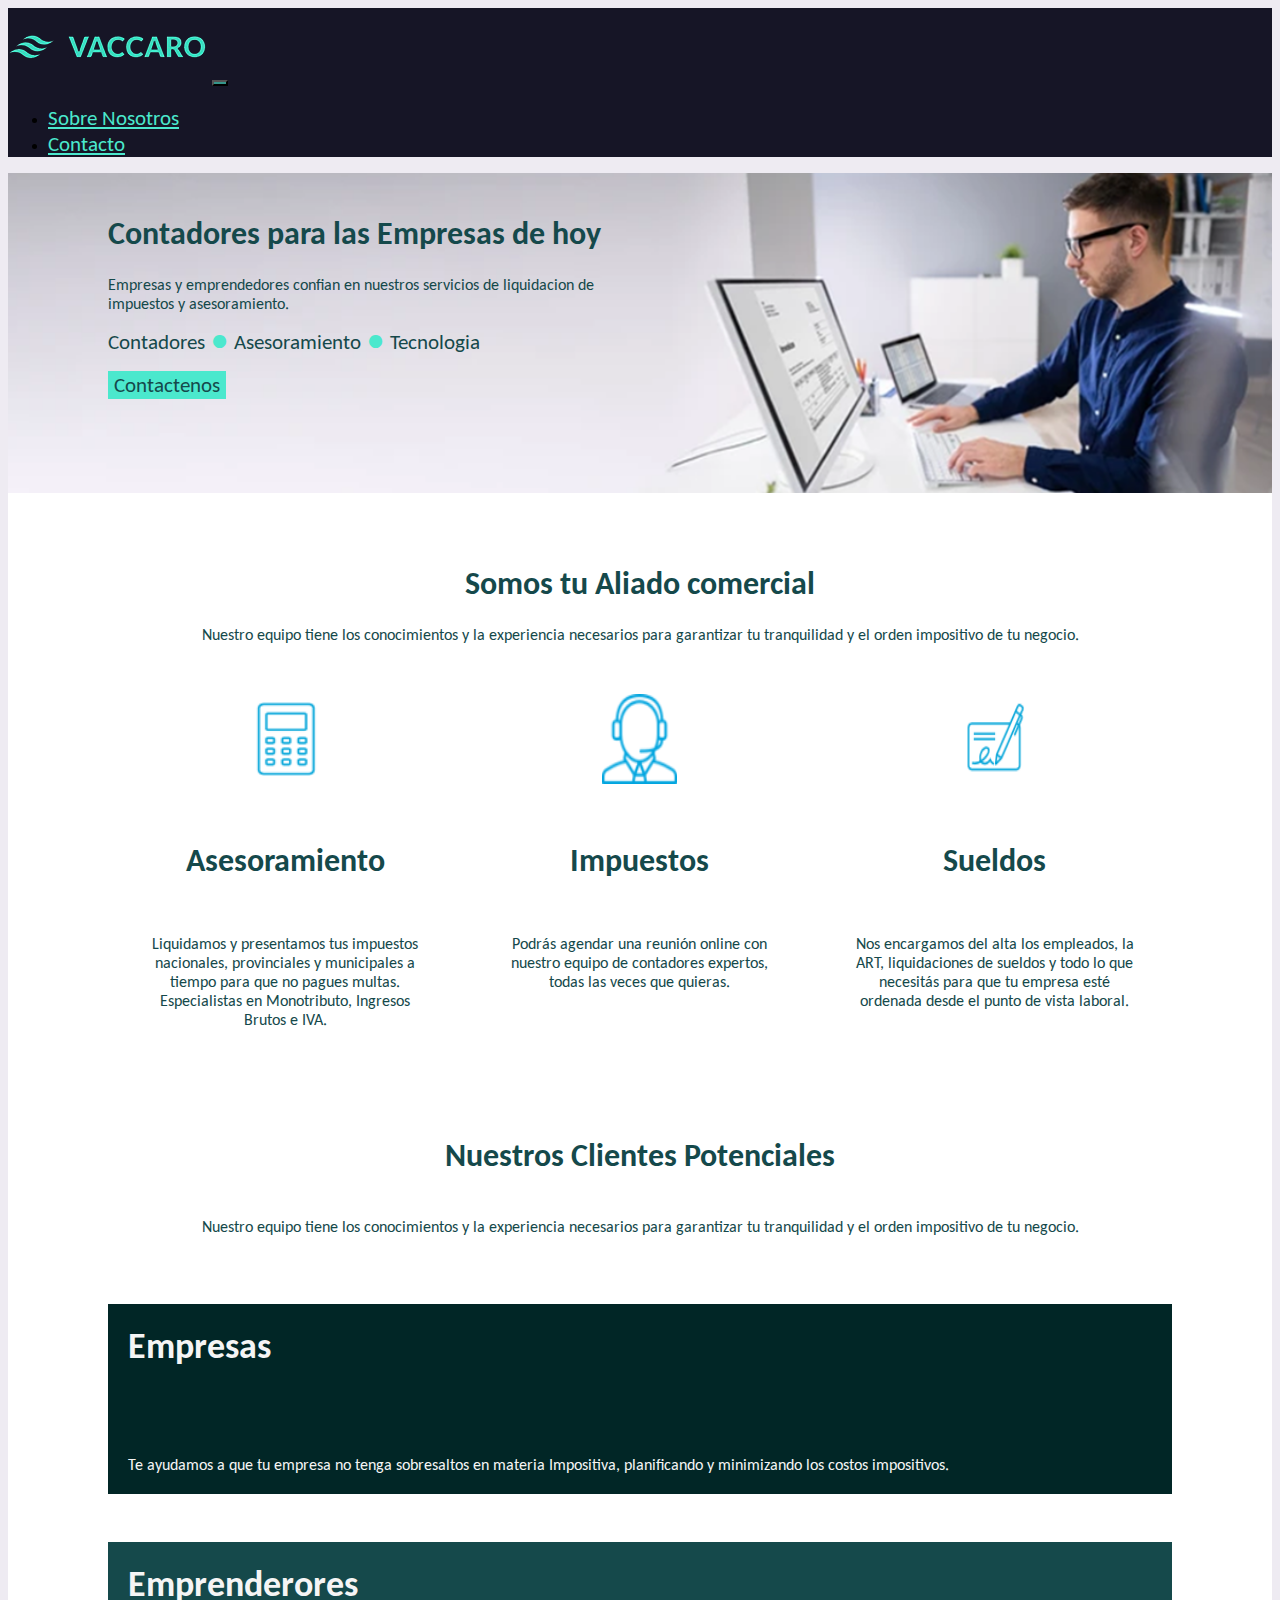
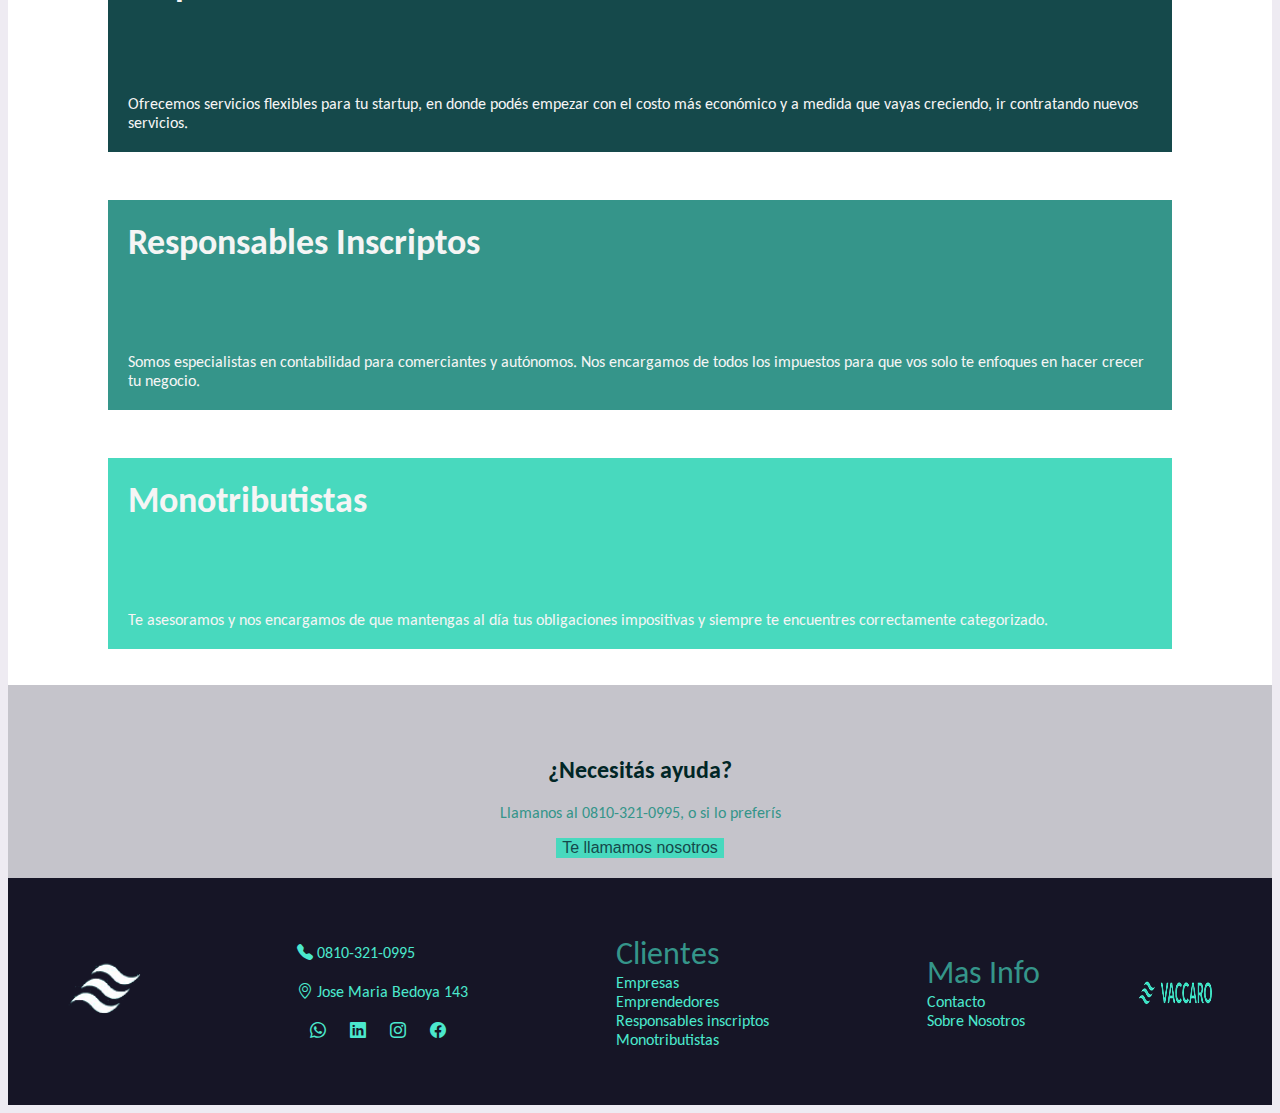
==== commit 48051da3: "estilos about" ====
--- a/index.html
+++ b/index.html
@@ -46,7 +46,7 @@
           </div>
       </section>    
     </header>
-    <main>
+    <main class="main-index">
       <section class="servicios">
         <div>
           <h1 >Somos tu Aliado comercial</h1>
@@ -109,8 +109,13 @@
           <p>Te asesoramos y nos encargamos de que mantengas al día tus obligaciones impositivas y siempre te encuentres correctamente categorizado.</p>
         </div>  
       </section>
-
+    </main>
       <footer>
+        <div class="contacto">
+          <h2>¿Necesitás ayuda?</h2>
+          <p>Llamanos al 0810-321-0995, o si lo preferís</p>
+          <button type="button" class="btn btn-primary"><a class="" href="./contact.html">Te llamamos nosotros</a></button>
+        </div>
         <div>
           <img src="./assets/img/simbolo-blanco.png" alt="">
           <ul>
@@ -143,78 +148,7 @@
           </div>
           <img src="./assets/img/logo-transparente.png" alt="">
         </div>
-
-          
-
-
-
-          
-        
-        
-
       </footer>
-
-
-
-
-        <section>
-            <div class="row m-5">
-                <div class="col-sm-12 col-lg-6 mb-3 mb-sm-2">
-                  <div class="card">
-                    <div class="card-body">
-                      <h5 class="card-title">Bienvenidos a Estudio Contable Vaccaro</h5>
-                      <p class="card-text">Somos un Estudio dedicado a brindar asesoramiento integral y personalizado a nuestros clientes en materia impositiva, contable, laboral y societaria.
-                        Asimismo brindamos servicios de outsourcing, consultoría, asesoramiento a empleados en relación de dependencia y servicios para consorcios.
-                        Lo invitamos a conocer nuestro sitio Web. Nuestra intención como Contadores Públicos, es brindarle un servicio de alto nivel profesional, ofrecerle soluciones concretas a sus necesidades y acompañarlo en su crecimiento.</p>
-                      <a href="#" class="btn btn-primary">Go somewhere</a>
-                    </div>
-                  </div>
-                </div>
-                <div class="col-sm-12 col-lg-6 mb-3 mb-sm-2">
-                  <div class="card">
-                    <div class="card-body">
-                      <h5 class="card-title">Ofrecemos una variada gama de servicios para usted</h5>
-                      <ul>
-                        <li>Liquidación mensual y anual de impuestos</li>
-                        <li>Asesoramiento a Monotributistas</li>
-                        <li>Regímenes de Información y Retención</li>
-                        <li>Tramitación de inscripciones</li>
-                        <li>Preparación de Estados Contables</li>
-                        <li>Informes y Certificaciones contables</li>
-                        <li>Auditoría de Estados Contables</li>
-                      </ul>
-                      <!-- <p class="card-text">With supporting text below as a natural lead-in to additional content.</p> -->
-                      <a href="#" class="btn btn-primary">Go somewhere</a>
-                    </div>
-                  </div>
-                </div>
-              </div>
-        </section>
-    </main>
-
-
-
-
-
-
-
-
-    <!-- <footer>
-      <div class="icons_foot col-6 justify-content-center mt-4 mb-4">
-        <a href="https://www.instagram.com/"><svg xmlns="http://www.w3.org/2000/svg" width="32" height="32" fill="currentColor" class="bi bi-instagram" viewBox="0 0 16 16">
-            <path d="M8 0C5.829 0 5.556.01 4.703.048 3.85.088 3.269.222 2.76.42a3.917 3.917 0 0 0-1.417.923A3.927 3.927 0 0 0 .42 2.76C.222 3.268.087 3.85.048 4.7.01 5.555 0 5.827 0 8.001c0 2.172.01 2.444.048 3.297.04.852.174 1.433.372 1.942.205.526.478.972.923 1.417.444.445.89.719 1.416.923.51.198 1.09.333 1.942.372C5.555 15.99 5.827 16 8 16s2.444-.01 3.298-.048c.851-.04 1.434-.174 1.943-.372a3.916 3.916 0 0 0 1.416-.923c.445-.445.718-.891.923-1.417.197-.509.332-1.09.372-1.942C15.99 10.445 16 10.173 16 8s-.01-2.445-.048-3.299c-.04-.851-.175-1.433-.372-1.941a3.926 3.926 0 0 0-.923-1.417A3.911 3.911 0 0 0 13.24.42c-.51-.198-1.092-.333-1.943-.372C10.443.01 10.172 0 7.998 0h.003zm-.717 1.442h.718c2.136 0 2.389.007 3.232.046.78.035 1.204.166 1.486.275.373.145.64.319.92.599.28.28.453.546.598.92.11.281.24.705.275 1.485.039.843.047 1.096.047 3.231s-.008 2.389-.047 3.232c-.035.78-.166 1.203-.275 1.485a2.47 2.47 0 0 1-.599.919c-.28.28-.546.453-.92.598-.28.11-.704.24-1.485.276-.843.038-1.096.047-3.232.047s-2.39-.009-3.233-.047c-.78-.036-1.203-.166-1.485-.276a2.478 2.478 0 0 1-.92-.598 2.48 2.48 0 0 1-.6-.92c-.109-.281-.24-.705-.275-1.485-.038-.843-.046-1.096-.046-3.233 0-2.136.008-2.388.046-3.231.036-.78.166-1.204.276-1.486.145-.373.319-.64.599-.92.28-.28.546-.453.92-.598.282-.11.705-.24 1.485-.276.738-.034 1.024-.044 2.515-.045v.002zm4.988 1.328a.96.96 0 1 0 0 1.92.96.96 0 0 0 0-1.92zm-4.27 1.122a4.109 4.109 0 1 0 0 8.217 4.109 4.109 0 0 0 0-8.217zm0 1.441a2.667 2.667 0 1 1 0 5.334 2.667 2.667 0 0 1 0-5.334z"/>
-          </svg></i></a>
-        <a href="https://www.facebook.com/"><svg xmlns="http://www.w3.org/2000/svg" width="32" height="32" fill="currentColor" class="bi bi-facebook" viewBox="0 0 16 16">
-            <path d="M16 8.049c0-4.446-3.582-8.05-8-8.05C3.58 0-.002 3.603-.002 8.05c0 4.017 2.926 7.347 6.75 7.951v-5.625h-2.03V8.05H6.75V6.275c0-2.017 1.195-3.131 3.022-3.131.876 0 1.791.157 1.791.157v1.98h-1.009c-.993 0-1.303.621-1.303 1.258v1.51h2.218l-.354 2.326H9.25V16c3.824-.604 6.75-3.934 6.75-7.951z"/>
-          </svg></i></a>
-        <a href="https://web.whatsapp.com/"><svg xmlns="http://www.w3.org/2000/svg" width="32" height="32" fill="currentColor" class="bi bi-whatsapp" viewBox="0 0 16 16">
-            <path d="M13.601 2.326A7.854 7.854 0 0 0 7.994 0C3.627 0 .068 3.558.064 7.926c0 1.399.366 2.76 1.057 3.965L0 16l4.204-1.102a7.933 7.933 0 0 0 3.79.965h.004c4.368 0 7.926-3.558 7.93-7.93A7.898 7.898 0 0 0 13.6 2.326zM7.994 14.521a6.573 6.573 0 0 1-3.356-.92l-.24-.144-2.494.654.666-2.433-.156-.251a6.56 6.56 0 0 1-1.007-3.505c0-3.626 2.957-6.584 6.591-6.584a6.56 6.56 0 0 1 4.66 1.931 6.557 6.557 0 0 1 1.928 4.66c-.004 3.639-2.961 6.592-6.592 6.592zm3.615-4.934c-.197-.099-1.17-.578-1.353-.646-.182-.065-.315-.099-.445.099-.133.197-.513.646-.627.775-.114.133-.232.148-.43.05-.197-.1-.836-.308-1.592-.985-.59-.525-.985-1.175-1.103-1.372-.114-.198-.011-.304.088-.403.087-.088.197-.232.296-.346.1-.114.133-.198.198-.33.065-.134.034-.248-.015-.347-.05-.099-.445-1.076-.612-1.47-.16-.389-.323-.335-.445-.34-.114-.007-.247-.007-.38-.007a.729.729 0 0 0-.529.247c-.182.198-.691.677-.691 1.654 0 .977.71 1.916.81 2.049.098.133 1.394 2.132 3.383 2.992.47.205.84.326 1.129.418.475.152.904.129 1.246.08.38-.058 1.171-.48 1.338-.943.164-.464.164-.86.114-.943-.049-.084-.182-.133-.38-.232z"/>
-          </svg></a>
-    </div>
-    <div class="foot_text mt-4  mb-4 col-6 align-items-center ">
-        <h1 class="justify-content-center">Grupo J</h1>
-    </div>
-    </footer> -->
 
     <script src="https://cdn.jsdelivr.net/npm/bootstrap@5.3.0-alpha3/dist/js/bootstrap.bundle.min.js" integrity="sha384-ENjdO4Dr2bkBIFxQpeoTz1HIcje39Wm4jDKdf19U8gI4ddQ3GYNS7NTKfAdVQSZe" crossorigin="anonymous"></script>
 </body>
--- a/assets/styles/estilos.css
+++ b/assets/styles/estilos.css
@@ -56,109 +56,131 @@
   font-size: 16px;
 }
 
-main {
+.main-index {
   background-color: white;
 }
-main .servicios {
+.main-index .servicios {
   padding: 50px 100px;
   color: #15494B;
   font-family: "Carlito", sans-serif;
 }
-main .servicios div {
-  text-align: center;
-}
-main .servicios div h1 {
-  font-weight: 700;
-}
-main .servicios div p {
-  font-weight: 400;
-  font-size: 16px;
-}
-main .servicios .tarjetas {
+.main-index .servicios div {
+  text-align: center;
+}
+.main-index .servicios div h1 {
+  font-weight: 700;
+}
+.main-index .servicios div p {
+  font-weight: 400;
+  font-size: 16px;
+}
+.main-index .servicios .tarjetas {
   display: flex;
   justify-content: space-around;
   margin-top: 50px;
 }
-main .servicios .tarjetas .tarjeta {
+.main-index .servicios .tarjetas .tarjeta {
   align-items: center;
   border: none;
 }
-main .servicios .tarjetas .tarjeta img {
+.main-index .servicios .tarjetas .tarjeta img {
   width: 75px;
   height: 90px;
 }
-main .servicios .tarjetas .tarjeta h5 {
+.main-index .servicios .tarjetas .tarjeta h5 {
   color: #15494B;
   font-family: "Carlito", sans-serif;
   font-weight: 700;
   font-size: 32px;
 }
-main .clientes {
+.main-index .clientes {
   padding: 20px 100px;
   color: #15494B;
   font-family: "Carlito", sans-serif;
 }
-main .clientes div {
-  text-align: center;
-}
-main .clientes div h1 {
-  font-weight: 700;
-}
-main .clientes div p {
-  font-weight: 400;
-  font-size: 16px;
-}
-main .clientes h4 {
+.main-index .clientes div {
+  text-align: center;
+}
+.main-index .clientes div h1 {
+  font-weight: 700;
+}
+.main-index .clientes div p {
+  font-weight: 400;
+  font-size: 16px;
+}
+.main-index .clientes h4 {
   font-family: "Carlito", sans-serif;
   font-weight: 700;
   font-size: 36px;
   padding: 20px;
   text-align: left;
 }
-main .clientes p {
-  padding: 20px;
-}
-main .clientes .primero {
+.main-index .clientes p {
+  padding: 20px;
+}
+.main-index .clientes .primero {
   background-color: #012626;
 }
-main .clientes .primero h4 {
-  color: whitesmoke;
-}
-main .clientes .primero p {
-  color: whitesmoke;
-  text-align: left;
-}
-main .clientes .segundo {
+.main-index .clientes .primero h4 {
+  color: whitesmoke;
+}
+.main-index .clientes .primero p {
+  color: whitesmoke;
+  text-align: left;
+}
+.main-index .clientes .segundo {
   background-color: #15494B;
 }
-main .clientes .segundo h4 {
-  color: whitesmoke;
-}
-main .clientes .segundo p {
-  color: whitesmoke;
-  text-align: left;
-}
-main .clientes .tercero {
+.main-index .clientes .segundo h4 {
+  color: whitesmoke;
+}
+.main-index .clientes .segundo p {
+  color: whitesmoke;
+  text-align: left;
+}
+.main-index .clientes .tercero {
   background-color: #35958A;
 }
-main .clientes .tercero h4 {
-  color: whitesmoke;
-}
-main .clientes .tercero p {
-  color: whitesmoke;
-  text-align: left;
-}
-main .clientes .cuarto {
+.main-index .clientes .tercero h4 {
+  color: whitesmoke;
+}
+.main-index .clientes .tercero p {
+  color: whitesmoke;
+  text-align: left;
+}
+.main-index .clientes .cuarto {
   background-color: #48D9BE;
 }
-main .clientes .cuarto h4 {
-  color: whitesmoke;
-}
-main .clientes .cuarto p {
-  color: whitesmoke;
-  text-align: left;
-}
-
+.main-index .clientes .cuarto h4 {
+  color: whitesmoke;
+}
+.main-index .clientes .cuarto p {
+  color: whitesmoke;
+  text-align: left;
+}
+
+footer .contacto {
+  padding-top: 50px;
+  background-color: #C5C4CB;
+  display: block;
+  text-align: center;
+  color: #35958A;
+}
+footer .contacto h2 {
+  font-size: 32;
+  font-weight: 700;
+  color: #012626;
+}
+footer .contacto button {
+  border: none !important;
+  background-color: #48D9BE !important;
+}
+footer .contacto button a {
+  color: #15494B !important;
+  text-decoration: none;
+  font-weight: 400;
+  font-size: 16px;
+}
 footer div {
   background-color: #161526;
   padding: 20px;
@@ -190,7 +212,165 @@
   padding: 10px;
 }
 footer div .titulo-lista {
+  font-size: 32px;
+}
+
+#baner-nosotros {
+  background-image: url("/assets/img/banner-nosotros.png");
+  text-align: end;
+  padding-top: 40px;
+}
+#baner-nosotros .texto-banner {
+  display: inline-block;
+  padding-right: 100px;
+  padding-left: 0px;
+  width: 800px;
+}
+#baner-nosotros .texto-banner h1 {
+  font-weight: 400;
   font-size: 21px;
 }
+#baner-nosotros .texto-banner li {
+  font-weight: 700;
+  font-size: 36px;
+}
+
+.main-nosotros {
+  background-color: white;
+}
+.main-nosotros .objetivo {
+  padding: 20px 100px;
+  color: #15494B;
+  font-family: "Carlito", sans-serif;
+}
+.main-nosotros .objetivo div {
+  text-align: center;
+}
+.main-nosotros .objetivo div h1 {
+  font-weight: 700;
+}
+.main-nosotros .objetivo div p {
+  font-weight: 400;
+  font-size: 16px;
+}
+.main-nosotros .objetivo h4 {
+  font-family: "Carlito", sans-serif;
+  font-weight: 700;
+  font-size: 36px;
+  padding: 20px;
+  text-align: left;
+}
+.main-nosotros .objetivo p {
+  padding: 20px;
+}
+.main-nosotros .objetivo .primero {
+  background-color: #012626;
+}
+.main-nosotros .objetivo .primero h4 {
+  color: whitesmoke;
+}
+.main-nosotros .objetivo .primero ul {
+  padding: 20px;
+}
+.main-nosotros .objetivo .primero li {
+  color: whitesmoke;
+  text-align: left;
+}
+.main-nosotros .objetivo .segundo {
+  background-color: #15494B;
+}
+.main-nosotros .objetivo .segundo h4 {
+  color: whitesmoke;
+}
+.main-nosotros .objetivo .segundo p {
+  color: whitesmoke;
+  text-align: left;
+}
+.main-nosotros .objetivo .tercero {
+  background-color: #35958A;
+}
+.main-nosotros .objetivo .tercero h4 {
+  color: whitesmoke;
+}
+.main-nosotros .objetivo .tercero p {
+  color: whitesmoke;
+  text-align: left;
+}
+.main-nosotros .objetivo .cuarto {
+  background-color: #48D9BE;
+}
+.main-nosotros .objetivo .cuarto h4 {
+  color: whitesmoke;
+}
+.main-nosotros .objetivo .cuarto p {
+  color: whitesmoke;
+  text-align: left;
+}
+.main-nosotros .equipo {
+  padding: 20px 100px;
+  color: #15494B;
+  font-family: "Carlito", sans-serif;
+}
+.main-nosotros .equipo div {
+  text-align: center;
+}
+.main-nosotros .equipo div h1 {
+  font-weight: 700;
+}
+.main-nosotros .equipo div p {
+  font-weight: 400;
+  font-size: 16px;
+}
+.main-nosotros .equipo .tarjetas-equipo {
+  display: flex;
+  justify-content: space-around;
+  margin-top: 50px;
+}
+.main-nosotros .equipo .tarjetas-equipo .tarjeta-equipo {
+  align-items: center;
+  border: none;
+}
+.main-nosotros .equipo .tarjetas-equipo .tarjeta-equipo img {
+  width: 200px;
+  height: 200px;
+}
+.main-nosotros .equipo .tarjetas-equipo .tarjeta-equipo h5 {
+  color: #15494B;
+  font-family: "Carlito", sans-serif;
+  font-weight: 700;
+  font-size: 28px;
+}
+.main-nosotros .equipo .tarjetas-equipo .tarjeta-equipo .socios {
+  font-size: 21px;
+}
+.main-nosotros .foco {
+  padding: 20px 100px;
+  color: #15494B;
+  font-family: "Carlito", sans-serif;
+}
+.main-nosotros .foco .contadores {
+  padding-top: 30px;
+  background-color: #4BE8CD;
+}
+.main-nosotros .foco div {
+  text-align: center;
+}
+.main-nosotros .foco div h1 {
+  font-weight: 700;
+}
+.main-nosotros .foco div p {
+  font-weight: 400;
+  font-size: 16px;
+}
+.main-nosotros .foco h4 {
+  font-family: "Carlito", sans-serif;
+  font-weight: 700;
+  font-size: 36px;
+  padding: 20px;
+  text-align: left;
+}
+.main-nosotros .foco p {
+  padding: 20px;
+}
 
 /*# sourceMappingURL=estilos.css.map */
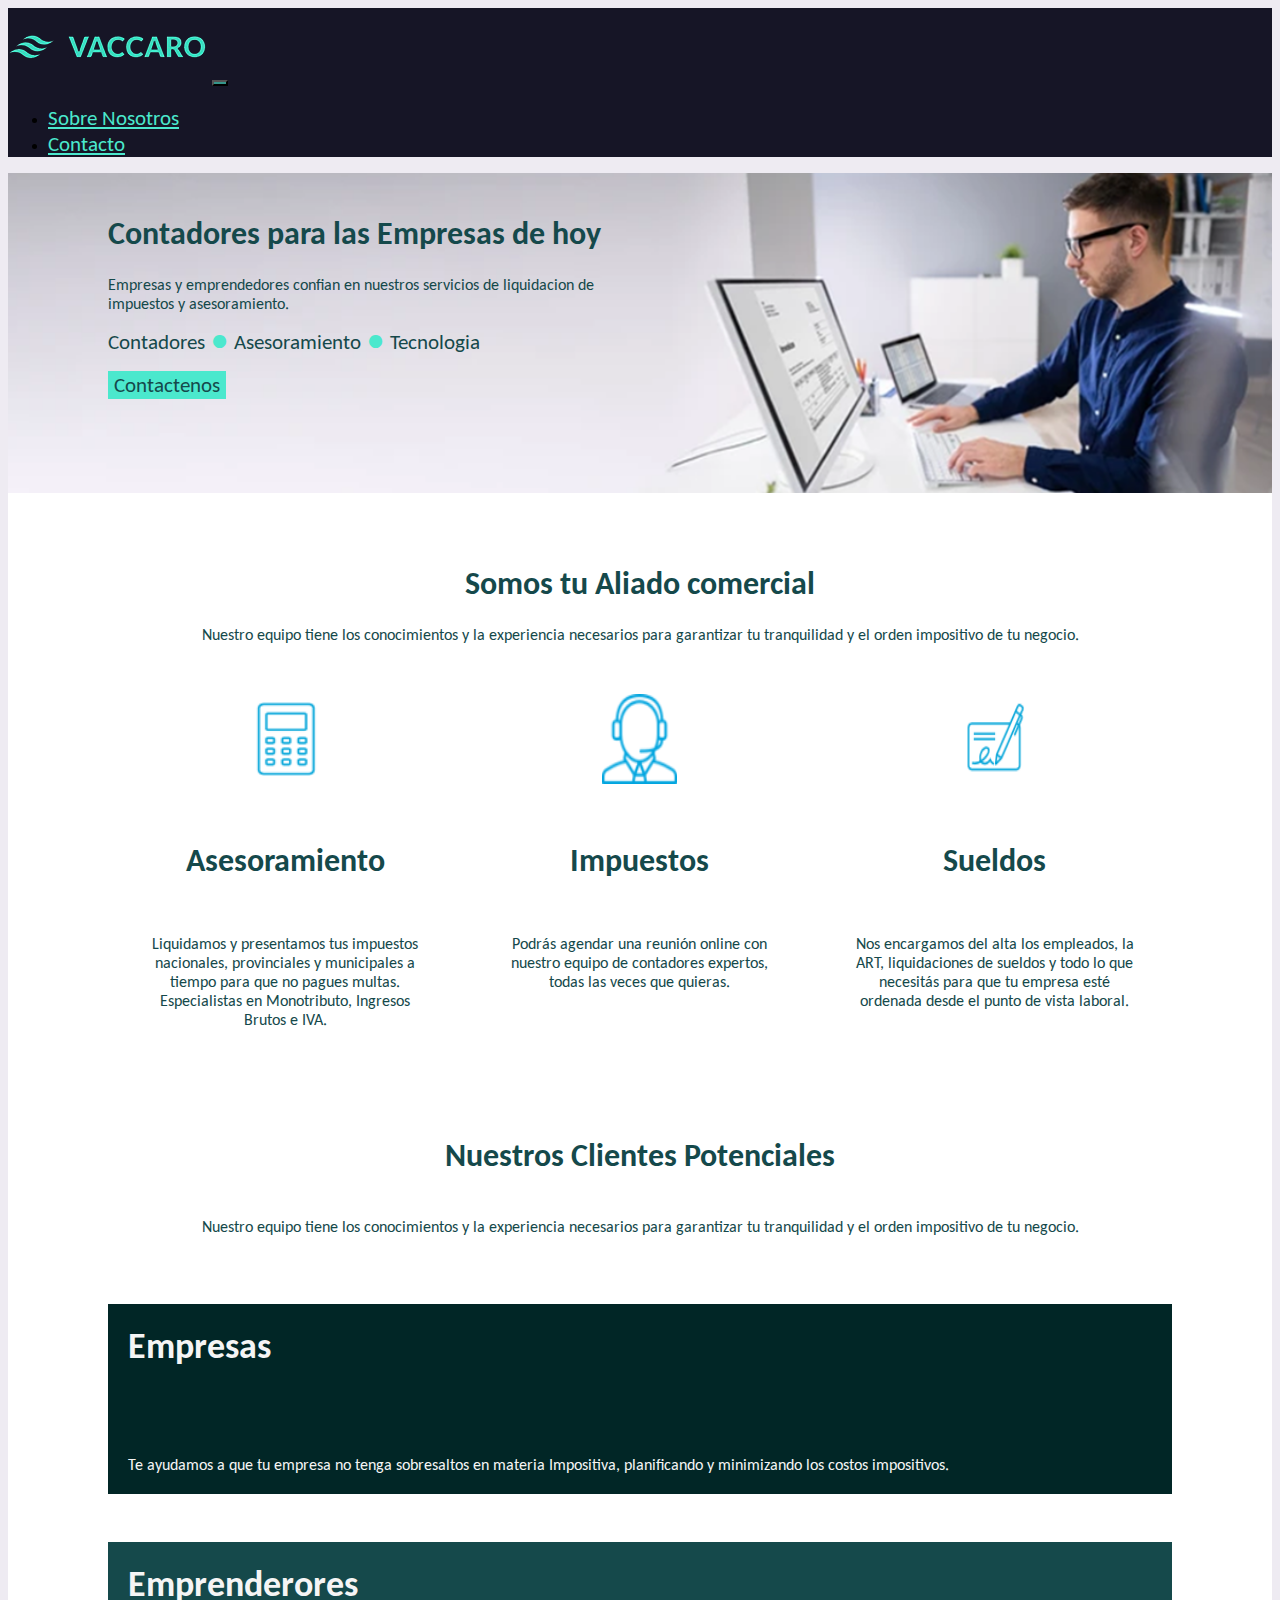
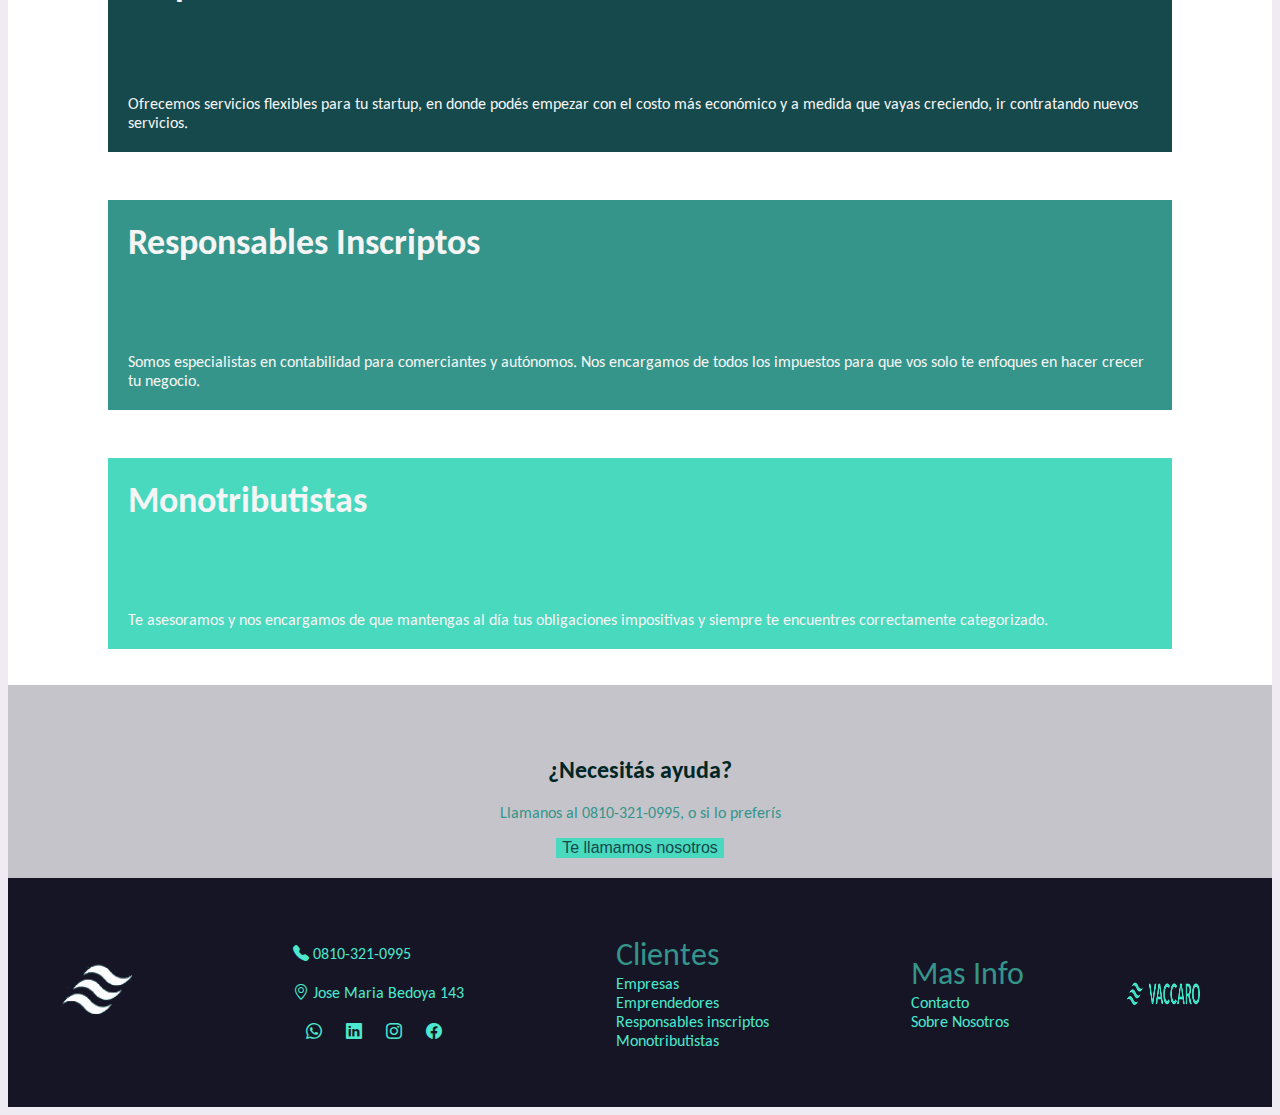
==== commit 6f4266eb: "estilos media quuery" ====
--- a/index.html
+++ b/index.html
@@ -116,20 +116,23 @@
           <p>Llamanos al 0810-321-0995, o si lo preferís</p>
           <button type="button" class="btn btn-primary"><a class="" href="./contact.html">Te llamamos nosotros</a></button>
         </div>
-        <div>
+        <div class="pie">
           <img src="./assets/img/simbolo-blanco.png" alt="">
-          <ul>
-            <li class="item-telefono"><i class="bi bi-telephone-fill"></i> 0810-321-0995</li>
-            <li class="item-telefono"><a href=""><i class="bi bi-geo-alt"> </i>Jose Maria Bedoya 143</a></li>
-            <li>
-              <ul class="lista-redes">
-                <li class="item-redes"><a href="https://web.whatsapp.com/"><i class="bi bi-whatsapp"></i></a></li>
-                <li class="item-redes"><a href="https://www.linkedin.com/"><i class="bi bi-linkedin"></i></i></a></li>
-                <li class="item-redes"><a href="https://www.instagram.com/"><i class="bi bi-instagram"></i></a></li>
-                <li class="item-redes"><a href="https://www.facebook.com"><i class="bi bi-facebook"></i></a></li>
-              </ul>
-            </li>
-          </ul>
+          <div>
+            <ul>
+              <li class="item-telefono"><i class="bi bi-telephone-fill"></i> 0810-321-0995</li>
+              <li class="item-telefono"><a href=""><i class="bi bi-geo-alt"> </i>Jose Maria Bedoya 143</a></li>
+              <li>
+                <ul class="lista-redes">
+                  <li class="item-redes"><a href="https://web.whatsapp.com/"><i class="bi bi-whatsapp"></i></a></li>
+                  <li class="item-redes"><a href="https://www.linkedin.com/"><i class="bi bi-linkedin"></i></i></a></li>
+                  <li class="item-redes"><a href="https://www.instagram.com/"><i class="bi bi-instagram"></i></a></li>
+                  <li class="item-redes"><a href="https://www.facebook.com"><i class="bi bi-facebook"></i></a></li>
+                </ul>
+              </li>
+            </ul>
+          </div>
+
           <div>
             <ul>
               <li class="titulo-lista">Clientes</li>
@@ -139,6 +142,7 @@
               <li><a href="">Monotributistas</a></li>
             </ul>
           </div>
+
           <div>
             <ul>
               <li class="titulo-lista">Mas Info</li>
@@ -146,7 +150,10 @@
               <li><a href="">Sobre Nosotros</a></li>
             </ul>
           </div>
-          <img src="./assets/img/logo-transparente.png" alt="">
+          <div>
+            <img src="./assets/img/logo-transparente.png" alt="">
+          </div>
+          
         </div>
       </footer>
 
--- a/assets/styles/estilos.css
+++ b/assets/styles/estilos.css
@@ -16,7 +16,7 @@
   font-size: 21px !important;
 }
 header .banner {
-  background-image: url("/assets/img/banner-index.png");
+  background-image: url("../img/banner-index.png");
   height: 300px;
   background-size: cover;
   padding-top: 20px;
@@ -216,7 +216,7 @@
 }
 
 #baner-nosotros {
-  background-image: url("/assets/img/banner-nosotros.png");
+  background-image: url("../img/banner-nosotros.png");
   text-align: end;
   padding-top: 40px;
 }
@@ -373,4 +373,122 @@
   padding: 20px;
 }
 
+#banner-contacto {
+  background-image: url("../img/banner-contacto.png");
+  height: 200px;
+  display: flex;
+  align-items: center;
+}
+#banner-contacto h1 {
+  margin-bottom: 0px;
+}
+
+.main-contacto {
+  background-color: white;
+  margin: 50px 100px;
+  color: #15494B;
+  font-family: "Carlito", sans-serif;
+}
+.main-contacto .panel-izquierdo {
+  padding-right: 50px;
+}
+.main-contacto .panel-izquierdo h2 {
+  font-weight: 700;
+  font-size: 36;
+}
+.main-contacto .panel-derecho label {
+  margin-bottom: 0px;
+}
+.main-contacto .panel-derecho input {
+  margin-bottom: 10px;
+}
+.main-contacto .panel-derecho select {
+  margin-bottom: 10px;
+}
+.main-contacto .panel-derecho textarea {
+  margin-bottom: 10px;
+}
+.main-contacto .panel-derecho button {
+  border: none !important;
+  background-color: #4BE8CD !important;
+  color: #15494B !important;
+  font-weight: 400;
+  font-size: 16px;
+  width: 100px;
+}
+
+@media (min-width: 360px) and (max-width: 800px) {
+  header .banner {
+    margin-bottom: 20px;
+  }
+  header .banner .texto-banner {
+    width: 360px;
+    padding-left: 5px;
+  }
+  header .banner .texto-banner li {
+    font-size: 16px;
+  }
+  header #baner-nosotros {
+    margin-bottom: 20px;
+    background-image: none;
+  }
+  header #baner-nosotros .texto-banner {
+    width: 360px;
+    padding-right: 5px;
+  }
+  header #baner-nosotros .texto-banner li {
+    font-size: 16px;
+  }
+  header #banner-contacto {
+    background-image: none;
+    background-color: #EEEBF2;
+  }
+  .main-index .clientes {
+    padding-left: 5px;
+    padding-right: 5px;
+  }
+  .main-nosotros .objetivo {
+    padding-left: 5px;
+    padding-right: 5px;
+  }
+  .main-nosotros .equipo {
+    padding-left: 5px;
+    padding-right: 5px;
+  }
+  .main-nosotros .equipo .tarjetas-equipo .tarjeta-equipo {
+    padding: 0px;
+  }
+  .main-nosotros .foco {
+    padding: 20px 5px;
+  }
+  .main-contacto {
+    margin: 20px 10px;
+  }
+  footer .pie {
+    display: flex;
+    flex-direction: column;
+    justify-content: center;
+    margin-left: 0px;
+    padding-left: 0px;
+  }
+  footer .pie img {
+    visibility: hidden;
+  }
+  footer .pie div {
+    padding: 0px;
+    width: 300px;
+    height: 160px;
+    display: flex;
+    justify-content: center;
+  }
+  footer .pie div ul {
+    width: 300px;
+    height: 160px;
+    padding: 0%;
+  }
+  footer .pie div ul li {
+    padding: 0%;
+  }
+}
+
 /*# sourceMappingURL=estilos.css.map */
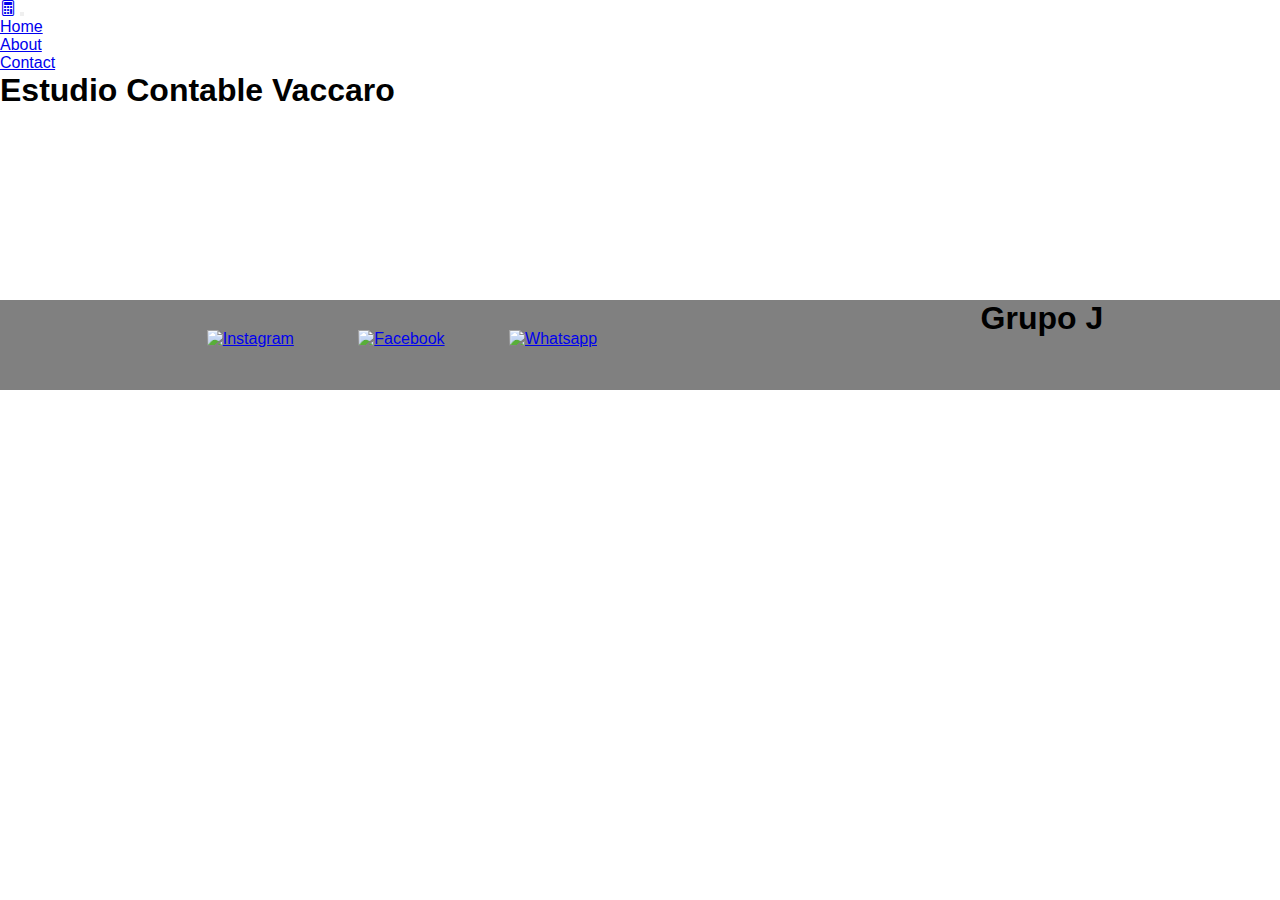
==== commit 98d4f64f: "Acomodando" ====
--- a/index.html
+++ b/index.html
@@ -4,161 +4,57 @@
     <meta charset="UTF-8">
     <meta http-equiv="X-UA-Compatible" content="IE=edge">
     <meta name="viewport" content="width=device-width, initial-scale=1.0">
+    <link rel="stylesheet" href="./assets/styles/style.css">
     <link href="https://cdn.jsdelivr.net/npm/bootstrap@5.3.0-alpha3/dist/css/bootstrap.min.css" rel="stylesheet" integrity="sha384-KK94CHFLLe+nY2dmCWGMq91rCGa5gtU4mk92HdvYe+M/SXH301p5ILy+dN9+nJOZ" crossorigin="anonymous">
     <link rel="stylesheet" href="https://cdn.jsdelivr.net/npm/bootstrap-icons@1.10.4/font/bootstrap-icons.css">
-    <link rel="stylesheet" href="./assets/styles/estilos.css">
     <title>Estudio Contable Vaccaro</title>
 </head>
 <body>
     <header>
-      <section class="barra">
-        <nav class="navbar navbar-expand-lg">
-          <div class="container-fluid">
-            <a class="navbar-brand" href="./index.html"><img src="./assets/img/logo-transparente.png" alt="logotipo"></a>
-            <button class="navbar-toggler" type="button" data-bs-toggle="collapse" data-bs-target="#navbarNav" aria-controls="navbarNav" aria-expanded="false" aria-label="Toggle navigation">
-              <span class="navbar-toggler-icon"></span>
-            </button>
-            <div class="collapse navbar-collapse" id="navbarNav">
-              <ul class="navbar-nav">
-                <li class="nav-item">
-                  <a class="nav-link" href="./about.html">Sobre Nosotros</a>
-                </li>
-                <li class="nav-item">
-                  <a class="nav-link" href="./contact.html">Contacto</a>
-                </li>
-              </ul>
+        <section class="banner">
+            <div>
+                <nav class="navbar navbar-expand-lg bg-body-tertiary">
+                    <div class="container-fluid">
+                      <a class="navbar-brand" href="#"><i class="bi bi-calculator"></i></a>
+                      <button class="navbar-toggler" type="button" data-bs-toggle="collapse" data-bs-target="#navbarNav" aria-controls="navbarNav" aria-expanded="false" aria-label="Toggle navigation">
+                        <span class="navbar-toggler-icon"></span>
+                      </button>
+                      <div class="collapse navbar-collapse" id="navbarNav">
+                        <ul class="navbar-nav">
+                          <li class="nav-item">
+                            <a class="nav-link active" aria-current="page" href="#">Home</a>
+                          </li>
+                          <li class="nav-item">
+                            <a class="nav-link" href="#">About</a>
+                          </li>
+                          <li class="nav-item">
+                            <a class="nav-link" href="./contact.html">Contact</a>
+                          </li>
+                        </ul>
+                      </div>
+                    </div>
+                  </nav>
             </div>
-          </div>
-        </nav>
-      </section>
-      <section class="banner">
-          <div class="texto-banner">
-            <h1 class="justify-content-star">Contadores para las Empresas de hoy</h1>
-            <p>Empresas y emprendedores confian en nuestros servicios de liquidacion de impuestos y asesoramiento.</p>
-            <ul>
-              <li>Contadores</li>
-              <li><i class="bi bi-record-fill"></i></li>
-              <li>Asesoramiento</li>
-              <li><i class="bi bi-record-fill"></i></li>
-              <li>Tecnologia</li>
-            </ul>
-            <button type="button" class="btn btn-primary"><a class="" href="./contact.html">Contactenos</a></button>
-          </div>
-      </section>    
+            <div>
+                <h1>Estudio Contable Vaccaro</h1>
+            </div>
+        </section>
     </header>
-    <main class="main-index">
-      <section class="servicios">
-        <div>
-          <h1 >Somos tu Aliado comercial</h1>
-          <p>Nuestro equipo tiene los conocimientos y la experiencia necesarios para garantizar tu tranquilidad y el orden impositivo de tu negocio.</p>
+    
+    <footer>
+        <div class="icons_foot">
+            <a href="https://www.instagram.com/"><img class="h-10" src="./assets/img/logo_instragram.png"
+                    alt="Instagram"></a>
+            <a href="https://www.facebook.com/"><img class="h-30" src="./assets/img/logo_facebook.png"
+                    alt="Facebook"></a>
+            <a href="https://web.whatsapp.com/"><img class="h-45" src="./assets/img/img_whatshapp.png"
+                    alt="Whatsapp"></a>
         </div>
-        <div class="row  tarjetas">
-          <div class="card col-lg-4 col-sm-12 tarjeta" style="width: 18rem;">
-            <a href="">
-              <img src="./assets/img/Liquidacion_de_Impuestos.png" class="card-img-top" alt="...">
-            </a>
-            <div class="card-body">
-              <h5>Asesoramiento</h5>
-              <p class="card-text">Liquidamos y presentamos tus impuestos nacionales, provinciales y municipales a tiempo para que no pagues multas. Especialistas en Monotributo,  Ingresos Brutos e IVA.</p>
-            </div>
-          </div>
-          <div class="card col-lg-4 col-sm-12 tarjeta" style="width: 18rem;">
-            <a href="">
-              <img src="./assets/img/operator-1-62x62.png" class="card-img-top" alt="...">
-            </a> 
-            <div class="card-body">
-              <h5>Impuestos</h5>
-              <p class="card-text">Podrás agendar una reunión online con nuestro equipo de contadores expertos, todas las veces que quieras.</p>
-          </div>
+        <div class="foot_text mt-4">
+            <h1>Grupo J</h1>
         </div>
-          <div class="card col-lg-4 col-sm-12 tarjeta" style="width: 18rem;">
-            <a href="">
-              <img src="./assets/img/Liquidacion_de_Sueldos.png" class="card-img-top" alt="...">
-            </a>
-            <div class="card-body">
-              <h5>Sueldos</h5>
-              <p class="card-text">Nos encargamos del alta los empleados, la ART, liquidaciones de sueldos y todo lo que necesitás para que tu empresa esté ordenada desde el punto de vista laboral.</p>
-            </div>
-          </div>
-        </div>
-      </section>
-
-      <section class="row clientes">
-        <div>
-          <h1 >Nuestros Clientes Potenciales</h1>
-          <p>Nuestro equipo tiene los conocimientos y la experiencia necesarios para garantizar tu tranquilidad y el orden impositivo de tu negocio.</p>
-        </div>
-
-        <div class="col-lg-3 col-sm-6 primero">
-          <h4>Empresas</h4>
-          <p>Te ayudamos a que tu empresa no tenga sobresaltos en materia Impositiva, planificando y minimizando los costos impositivos.</p>
-        </div>
-
-        <div class="col-lg-3 col-sm-6 segundo">
-          <h4>Emprenderores</h4>
-          <p>Ofrecemos servicios flexibles para tu startup, en donde podés empezar con el costo más económico y a medida que vayas creciendo, ir contratando nuevos servicios.</p>
-        </div>
-
-        <div class="col-lg-3 col-sm-6 tercero">
-          <h4>Responsables Inscriptos</h4>
-          <p>Somos especialistas en contabilidad para comerciantes y autónomos. Nos encargamos de todos los impuestos para que vos solo te enfoques en hacer crecer tu negocio.</p>
-        </div>
-
-        <div class="col-lg-3 col-sm-6 cuarto">
-          <h4>Monotributistas</h4>
-          <p>Te asesoramos y nos encargamos de que mantengas al día tus obligaciones impositivas y siempre te encuentres correctamente categorizado.</p>
-        </div>  
-      </section>
-    </main>
-      <footer>
-        <div class="contacto">
-          <h2>¿Necesitás ayuda?</h2>
-          <p>Llamanos al 0810-321-0995, o si lo preferís</p>
-          <button type="button" class="btn btn-primary"><a class="" href="./contact.html">Te llamamos nosotros</a></button>
-        </div>
-        <div class="pie">
-          <img src="./assets/img/simbolo-blanco.png" alt="">
-          <div>
-            <ul>
-              <li class="item-telefono"><i class="bi bi-telephone-fill"></i> 0810-321-0995</li>
-              <li class="item-telefono"><a href=""><i class="bi bi-geo-alt"> </i>Jose Maria Bedoya 143</a></li>
-              <li>
-                <ul class="lista-redes">
-                  <li class="item-redes"><a href="https://web.whatsapp.com/"><i class="bi bi-whatsapp"></i></a></li>
-                  <li class="item-redes"><a href="https://www.linkedin.com/"><i class="bi bi-linkedin"></i></i></a></li>
-                  <li class="item-redes"><a href="https://www.instagram.com/"><i class="bi bi-instagram"></i></a></li>
-                  <li class="item-redes"><a href="https://www.facebook.com"><i class="bi bi-facebook"></i></a></li>
-                </ul>
-              </li>
-            </ul>
-          </div>
-
-          <div>
-            <ul>
-              <li class="titulo-lista">Clientes</li>
-              <li><a href="">Empresas</a></li>
-              <li><a href="">Emprendedores</a></li>
-              <li><a href="">Responsables inscriptos</a></li>
-              <li><a href="">Monotributistas</a></li>
-            </ul>
-          </div>
-
-          <div>
-            <ul>
-              <li class="titulo-lista">Mas Info</li>
-              <li><a href="">Contacto</a></li>
-              <li><a href="">Sobre Nosotros</a></li>
-            </ul>
-          </div>
-          <div>
-            <img src="./assets/img/logo-transparente.png" alt="">
-          </div>
-          
-        </div>
-      </footer>
+    </footer>
 
     <script src="https://cdn.jsdelivr.net/npm/bootstrap@5.3.0-alpha3/dist/js/bootstrap.bundle.min.js" integrity="sha384-ENjdO4Dr2bkBIFxQpeoTz1HIcje39Wm4jDKdf19U8gI4ddQ3GYNS7NTKfAdVQSZe" crossorigin="anonymous"></script>
 </body>
-</html>
-
-
+</html>--- a/assets/styles/style.css
+++ b/assets/styles/style.css
@@ -0,0 +1,27 @@
+*{
+    padding: 0;
+    margin: 0;
+    box-sizing: border-box;
+    font-family: 'M PLUS Rounded 1c', sans-serif;
+}
+.banner{
+    background-image: url(../img/bgconta.jpg);
+    height: 300px;
+    background-size: cover;
+}
+
+
+
+footer{
+    display: flex;
+    flex-direction: row;
+    justify-content: space-around;
+    align-content: center;
+    background-color: gray;
+    min-height: 10vh;
+}
+
+.icons_foot img{
+    padding: 30px;
+    width: 120px;
+}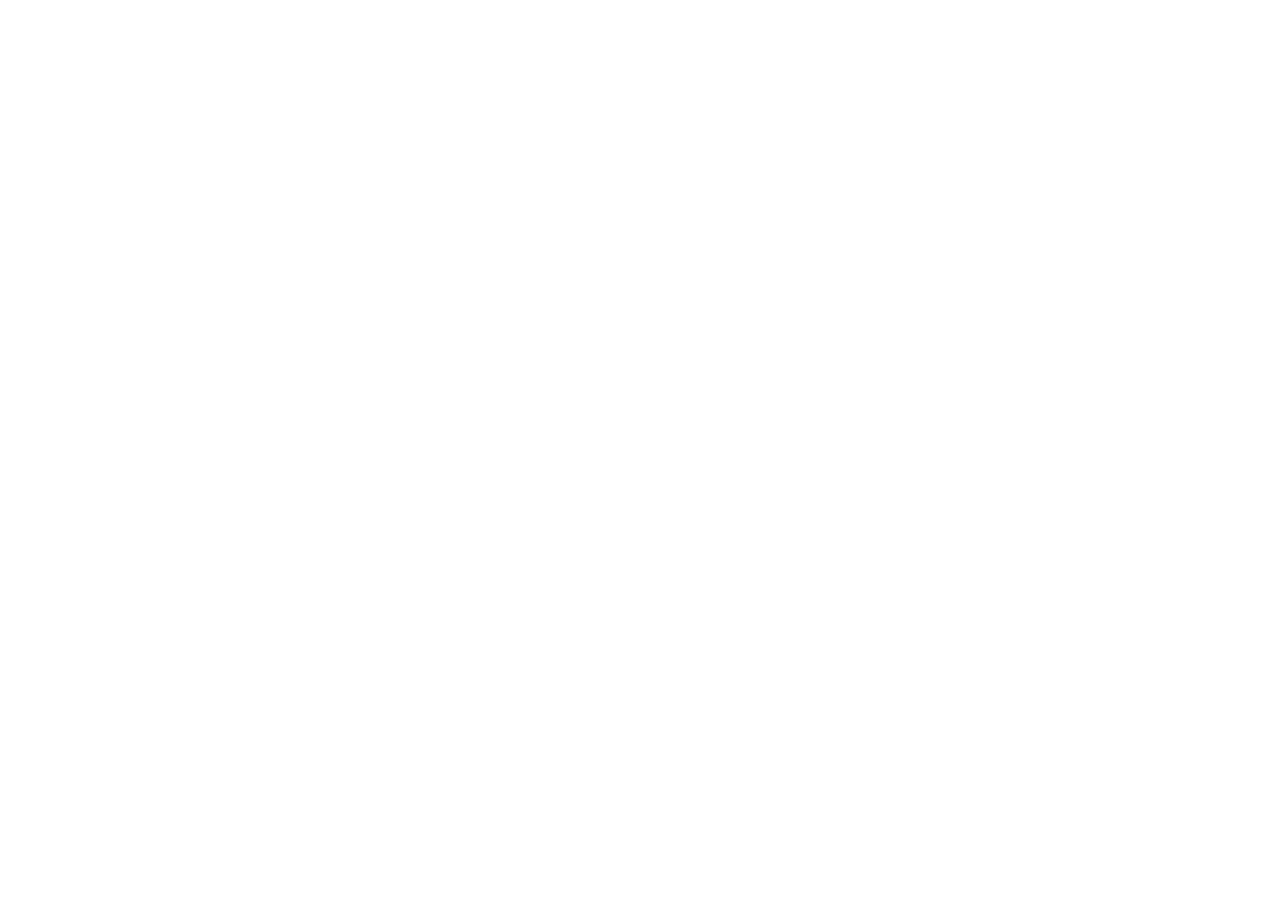
==== commit 7e8fe00d: "index" ====
--- a/index.html
+++ b/index.html
@@ -1,60 +1,12 @@
 <!DOCTYPE html>
 <html lang="en">
 <head>
-    <meta charset="UTF-8">
-    <meta http-equiv="X-UA-Compatible" content="IE=edge">
-    <meta name="viewport" content="width=device-width, initial-scale=1.0">
-    <link rel="stylesheet" href="./assets/styles/style.css">
-    <link href="https://cdn.jsdelivr.net/npm/bootstrap@5.3.0-alpha3/dist/css/bootstrap.min.css" rel="stylesheet" integrity="sha384-KK94CHFLLe+nY2dmCWGMq91rCGa5gtU4mk92HdvYe+M/SXH301p5ILy+dN9+nJOZ" crossorigin="anonymous">
-    <link rel="stylesheet" href="https://cdn.jsdelivr.net/npm/bootstrap-icons@1.10.4/font/bootstrap-icons.css">
-    <title>Estudio Contable Vaccaro</title>
+  <meta charset="UTF-8">
+  <meta http-equiv="X-UA-Compatible" content="IE=edge">
+  <meta name="viewport" content="width=device-width, initial-scale=1.0">
+  <title>Document</title>
 </head>
 <body>
-    <header>
-        <section class="banner">
-            <div>
-                <nav class="navbar navbar-expand-lg bg-body-tertiary">
-                    <div class="container-fluid">
-                      <a class="navbar-brand" href="#"><i class="bi bi-calculator"></i></a>
-                      <button class="navbar-toggler" type="button" data-bs-toggle="collapse" data-bs-target="#navbarNav" aria-controls="navbarNav" aria-expanded="false" aria-label="Toggle navigation">
-                        <span class="navbar-toggler-icon"></span>
-                      </button>
-                      <div class="collapse navbar-collapse" id="navbarNav">
-                        <ul class="navbar-nav">
-                          <li class="nav-item">
-                            <a class="nav-link active" aria-current="page" href="#">Home</a>
-                          </li>
-                          <li class="nav-item">
-                            <a class="nav-link" href="#">About</a>
-                          </li>
-                          <li class="nav-item">
-                            <a class="nav-link" href="./contact.html">Contact</a>
-                          </li>
-                        </ul>
-                      </div>
-                    </div>
-                  </nav>
-            </div>
-            <div>
-                <h1>Estudio Contable Vaccaro</h1>
-            </div>
-        </section>
-    </header>
-    
-    <footer>
-        <div class="icons_foot">
-            <a href="https://www.instagram.com/"><img class="h-10" src="./assets/img/logo_instragram.png"
-                    alt="Instagram"></a>
-            <a href="https://www.facebook.com/"><img class="h-30" src="./assets/img/logo_facebook.png"
-                    alt="Facebook"></a>
-            <a href="https://web.whatsapp.com/"><img class="h-45" src="./assets/img/img_whatshapp.png"
-                    alt="Whatsapp"></a>
-        </div>
-        <div class="foot_text mt-4">
-            <h1>Grupo J</h1>
-        </div>
-    </footer>
-
-    <script src="https://cdn.jsdelivr.net/npm/bootstrap@5.3.0-alpha3/dist/js/bootstrap.bundle.min.js" integrity="sha384-ENjdO4Dr2bkBIFxQpeoTz1HIcje39Wm4jDKdf19U8gI4ddQ3GYNS7NTKfAdVQSZe" crossorigin="anonymous"></script>
+  
 </body>
 </html>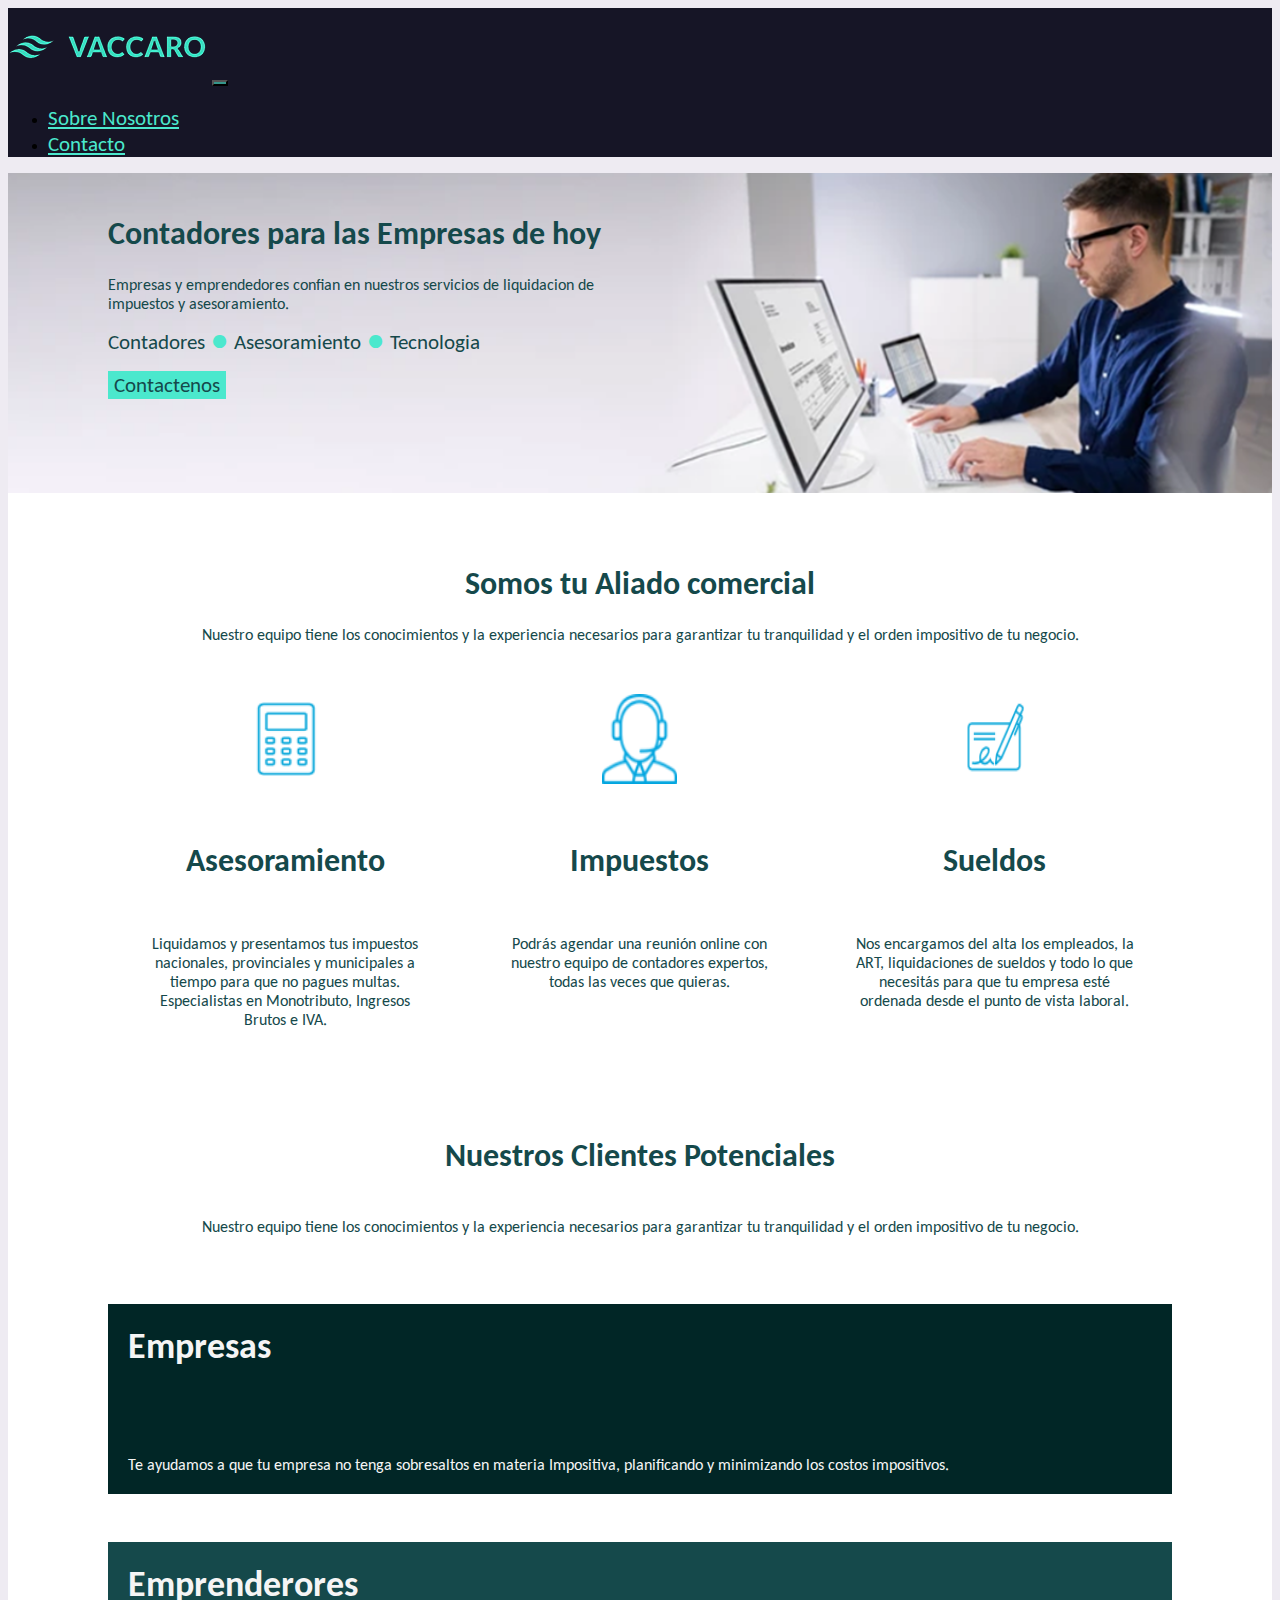
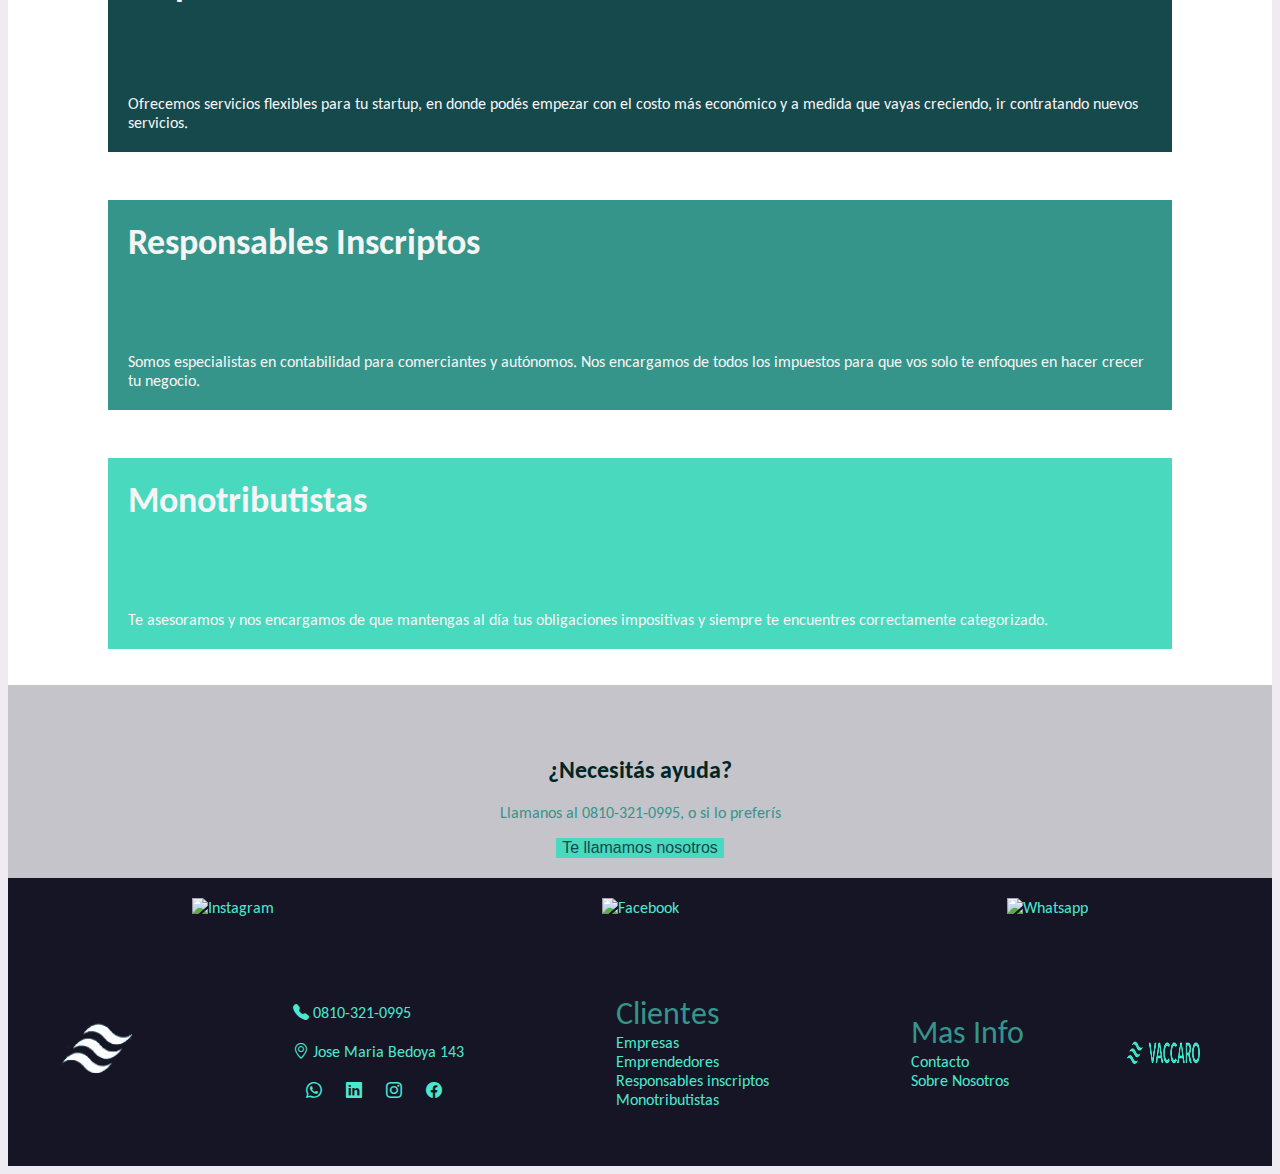
==== commit d442e9ab: "Merge branch 'main' into rama-pablo" ====
--- a/index.html
+++ b/index.html
@@ -1,12 +1,172 @@
 <!DOCTYPE html>
 <html lang="en">
 <head>
-  <meta charset="UTF-8">
-  <meta http-equiv="X-UA-Compatible" content="IE=edge">
-  <meta name="viewport" content="width=device-width, initial-scale=1.0">
-  <title>Document</title>
+    <meta charset="UTF-8">
+    <meta http-equiv="X-UA-Compatible" content="IE=edge">
+    <meta name="viewport" content="width=device-width, initial-scale=1.0">
+    <link href="https://cdn.jsdelivr.net/npm/bootstrap@5.3.0-alpha3/dist/css/bootstrap.min.css" rel="stylesheet" integrity="sha384-KK94CHFLLe+nY2dmCWGMq91rCGa5gtU4mk92HdvYe+M/SXH301p5ILy+dN9+nJOZ" crossorigin="anonymous">
+    <link rel="stylesheet" href="https://cdn.jsdelivr.net/npm/bootstrap-icons@1.10.4/font/bootstrap-icons.css">
+    <link rel="stylesheet" href="./assets/styles/estilos.css">
+    <title>Estudio Contable Vaccaro</title>
 </head>
 <body>
-  
+    <header>
+      <section class="barra">
+        <nav class="navbar navbar-expand-lg">
+          <div class="container-fluid">
+            <a class="navbar-brand" href="./index.html"><img src="./assets/img/logo-transparente.png" alt="logotipo"></a>
+            <button class="navbar-toggler" type="button" data-bs-toggle="collapse" data-bs-target="#navbarNav" aria-controls="navbarNav" aria-expanded="false" aria-label="Toggle navigation">
+              <span class="navbar-toggler-icon"></span>
+            </button>
+            <div class="collapse navbar-collapse" id="navbarNav">
+              <ul class="navbar-nav">
+                <li class="nav-item">
+                  <a class="nav-link" href="./about.html">Sobre Nosotros</a>
+                </li>
+                <li class="nav-item">
+                  <a class="nav-link" href="./contact.html">Contacto</a>
+                </li>
+              </ul>
+            </div>
+          </div>
+        </nav>
+      </section>
+      <section class="banner">
+          <div class="texto-banner">
+            <h1 class="justify-content-star">Contadores para las Empresas de hoy</h1>
+            <p>Empresas y emprendedores confian en nuestros servicios de liquidacion de impuestos y asesoramiento.</p>
+            <ul>
+              <li>Contadores</li>
+              <li><i class="bi bi-record-fill"></i></li>
+              <li>Asesoramiento</li>
+              <li><i class="bi bi-record-fill"></i></li>
+              <li>Tecnologia</li>
+            </ul>
+            <button type="button" class="btn btn-primary"><a class="" href="./contact.html">Contactenos</a></button>
+          </div>
+      </section>    
+    </header>
+    <main class="main-index">
+      <section class="servicios">
+        <div>
+          <h1 >Somos tu Aliado comercial</h1>
+          <p>Nuestro equipo tiene los conocimientos y la experiencia necesarios para garantizar tu tranquilidad y el orden impositivo de tu negocio.</p>
+        </div>
+        <div class="row  tarjetas">
+          <div class="card col-lg-4 col-sm-12 tarjeta" style="width: 18rem;">
+            <a href="">
+              <img src="./assets/img/Liquidacion_de_Impuestos.png" class="card-img-top" alt="...">
+            </a>
+            <div class="card-body">
+              <h5>Asesoramiento</h5>
+              <p class="card-text">Liquidamos y presentamos tus impuestos nacionales, provinciales y municipales a tiempo para que no pagues multas. Especialistas en Monotributo,  Ingresos Brutos e IVA.</p>
+            </div>
+          </div>
+          <div class="card col-lg-4 col-sm-12 tarjeta" style="width: 18rem;">
+            <a href="">
+              <img src="./assets/img/operator-1-62x62.png" class="card-img-top" alt="...">
+            </a> 
+            <div class="card-body">
+              <h5>Impuestos</h5>
+              <p class="card-text">Podrás agendar una reunión online con nuestro equipo de contadores expertos, todas las veces que quieras.</p>
+          </div>
+        </div>
+          <div class="card col-lg-4 col-sm-12 tarjeta" style="width: 18rem;">
+            <a href="">
+              <img src="./assets/img/Liquidacion_de_Sueldos.png" class="card-img-top" alt="...">
+            </a>
+            <div class="card-body">
+              <h5>Sueldos</h5>
+              <p class="card-text">Nos encargamos del alta los empleados, la ART, liquidaciones de sueldos y todo lo que necesitás para que tu empresa esté ordenada desde el punto de vista laboral.</p>
+            </div>
+          </div>
+        </div>
+      </section>
+
+      <section class="row clientes">
+        <div>
+          <h1 >Nuestros Clientes Potenciales</h1>
+          <p>Nuestro equipo tiene los conocimientos y la experiencia necesarios para garantizar tu tranquilidad y el orden impositivo de tu negocio.</p>
+        </div>
+
+        <div class="col-lg-3 col-sm-6 primero">
+          <h4>Empresas</h4>
+          <p>Te ayudamos a que tu empresa no tenga sobresaltos en materia Impositiva, planificando y minimizando los costos impositivos.</p>
+        </div>
+
+        <div class="col-lg-3 col-sm-6 segundo">
+          <h4>Emprenderores</h4>
+          <p>Ofrecemos servicios flexibles para tu startup, en donde podés empezar con el costo más económico y a medida que vayas creciendo, ir contratando nuevos servicios.</p>
+        </div>
+
+        <div class="col-lg-3 col-sm-6 tercero">
+          <h4>Responsables Inscriptos</h4>
+          <p>Somos especialistas en contabilidad para comerciantes y autónomos. Nos encargamos de todos los impuestos para que vos solo te enfoques en hacer crecer tu negocio.</p>
+        </div>
+
+        <div class="col-lg-3 col-sm-6 cuarto">
+          <h4>Monotributistas</h4>
+          <p>Te asesoramos y nos encargamos de que mantengas al día tus obligaciones impositivas y siempre te encuentres correctamente categorizado.</p>
+        </div>  
+      </section>
+    </main>
+      <footer>
+        <div class="contacto">
+          <h2>¿Necesitás ayuda?</h2>
+          <p>Llamanos al 0810-321-0995, o si lo preferís</p>
+          <button type="button" class="btn btn-primary"><a class="" href="./contact.html">Te llamamos nosotros</a></button>
+        </div>  
+        <div class="icons_foot">
+            <a href="https://www.instagram.com/"><img class="h-10" src="./assets/img/logo_instragram.png"
+                    alt="Instagram"></a>
+            <a href="https://www.facebook.com/"><img class="h-30" src="./assets/img/logo_facebook.png"
+                    alt="Facebook"></a>
+            <a href="https://web.whatsapp.com/"><img class="h-45" src="./assets/img/img_whatshapp.png"
+                    alt="Whatsapp"></a>
+        </div>
+        <div class="pie">
+          <img src="./assets/img/simbolo-blanco.png" alt="">
+          <div>
+            <ul>
+              <li class="item-telefono"><i class="bi bi-telephone-fill"></i> 0810-321-0995</li>
+              <li class="item-telefono"><a href=""><i class="bi bi-geo-alt"> </i>Jose Maria Bedoya 143</a></li>
+              <li>
+                <ul class="lista-redes">
+                  <li class="item-redes"><a href="https://web.whatsapp.com/"><i class="bi bi-whatsapp"></i></a></li>
+                  <li class="item-redes"><a href="https://www.linkedin.com/"><i class="bi bi-linkedin"></i></i></a></li>
+                  <li class="item-redes"><a href="https://www.instagram.com/"><i class="bi bi-instagram"></i></a></li>
+                  <li class="item-redes"><a href="https://www.facebook.com"><i class="bi bi-facebook"></i></a></li>
+                </ul>
+              </li>
+            </ul>
+          </div>
+
+          <div>
+            <ul>
+              <li class="titulo-lista">Clientes</li>
+              <li><a href="">Empresas</a></li>
+              <li><a href="">Emprendedores</a></li>
+              <li><a href="">Responsables inscriptos</a></li>
+              <li><a href="">Monotributistas</a></li>
+            </ul>
+          </div>
+
+          <div>
+            <ul>
+              <li class="titulo-lista">Mas Info</li>
+              <li><a href="">Contacto</a></li>
+              <li><a href="">Sobre Nosotros</a></li>
+            </ul>
+          </div>
+          <div>
+            <img src="./assets/img/logo-transparente.png" alt="">
+          </div>
+          
+        </div>
+      </footer>
+
+    <script src="https://cdn.jsdelivr.net/npm/bootstrap@5.3.0-alpha3/dist/js/bootstrap.bundle.min.js" integrity="sha384-ENjdO4Dr2bkBIFxQpeoTz1HIcje39Wm4jDKdf19U8gI4ddQ3GYNS7NTKfAdVQSZe" crossorigin="anonymous"></script>
 </body>
-</html>+</html>
+
+
--- a/assets/styles/estilos.css
+++ b/assets/styles/estilos.css
@@ -0,0 +1,494 @@
+@import url("https://fonts.googleapis.com/css2?family=Carlito:wght@400;700&display=swap");
+body {
+  background-color: #EEEBF2;
+}
+
+header .barra {
+  background-color: #161526;
+}
+header button {
+  color: #4BE8CD !important;
+  background-color: #35958A !important;
+}
+header a {
+  color: #4BE8CD !important;
+  font-family: "Carlito", sans-serif !important;
+  font-size: 21px !important;
+}
+header .banner {
+  background-image: url("../img/banner-index.png");
+  height: 300px;
+  background-size: cover;
+  padding-top: 20px;
+}
+header .banner .texto-banner {
+  width: 500px;
+  padding-left: 100px;
+  color: #15494B;
+  font-family: "Carlito", sans-serif;
+}
+header .banner .texto-banner h1 {
+  font-weight: 700;
+}
+header .banner .texto-banner p {
+  font-weight: 400;
+  font-size: 16px;
+}
+header .banner .texto-banner ul {
+  padding-left: 0px;
+}
+header .banner .texto-banner li {
+  display: inline-block;
+  font-weight: 400;
+  font-size: 21px;
+}
+header .banner .texto-banner li > i {
+  color: #4BE8CD;
+}
+header .banner .texto-banner button {
+  border: none !important;
+  background-color: #4BE8CD !important;
+}
+header .banner .texto-banner button a {
+  color: #15494B !important;
+  text-decoration: none;
+  font-weight: 400;
+  font-size: 16px;
+}
+
+.main-index {
+  background-color: white;
+}
+.main-index .servicios {
+  padding: 50px 100px;
+  color: #15494B;
+  font-family: "Carlito", sans-serif;
+}
+.main-index .servicios div {
+  text-align: center;
+}
+.main-index .servicios div h1 {
+  font-weight: 700;
+}
+.main-index .servicios div p {
+  font-weight: 400;
+  font-size: 16px;
+}
+.main-index .servicios .tarjetas {
+  display: flex;
+  justify-content: space-around;
+  margin-top: 50px;
+}
+.main-index .servicios .tarjetas .tarjeta {
+  align-items: center;
+  border: none;
+}
+.main-index .servicios .tarjetas .tarjeta img {
+  width: 75px;
+  height: 90px;
+}
+.main-index .servicios .tarjetas .tarjeta h5 {
+  color: #15494B;
+  font-family: "Carlito", sans-serif;
+  font-weight: 700;
+  font-size: 32px;
+}
+.main-index .clientes {
+  padding: 20px 100px;
+  color: #15494B;
+  font-family: "Carlito", sans-serif;
+}
+.main-index .clientes div {
+  text-align: center;
+}
+.main-index .clientes div h1 {
+  font-weight: 700;
+}
+.main-index .clientes div p {
+  font-weight: 400;
+  font-size: 16px;
+}
+.main-index .clientes h4 {
+  font-family: "Carlito", sans-serif;
+  font-weight: 700;
+  font-size: 36px;
+  padding: 20px;
+  text-align: left;
+}
+.main-index .clientes p {
+  padding: 20px;
+}
+.main-index .clientes .primero {
+  background-color: #012626;
+}
+.main-index .clientes .primero h4 {
+  color: whitesmoke;
+}
+.main-index .clientes .primero p {
+  color: whitesmoke;
+  text-align: left;
+}
+.main-index .clientes .segundo {
+  background-color: #15494B;
+}
+.main-index .clientes .segundo h4 {
+  color: whitesmoke;
+}
+.main-index .clientes .segundo p {
+  color: whitesmoke;
+  text-align: left;
+}
+.main-index .clientes .tercero {
+  background-color: #35958A;
+}
+.main-index .clientes .tercero h4 {
+  color: whitesmoke;
+}
+.main-index .clientes .tercero p {
+  color: whitesmoke;
+  text-align: left;
+}
+.main-index .clientes .cuarto {
+  background-color: #48D9BE;
+}
+.main-index .clientes .cuarto h4 {
+  color: whitesmoke;
+}
+.main-index .clientes .cuarto p {
+  color: whitesmoke;
+  text-align: left;
+}
+
+footer .contacto {
+  padding-top: 50px;
+  background-color: #C5C4CB;
+  display: block;
+  text-align: center;
+  color: #35958A;
+}
+footer .contacto h2 {
+  font-size: 32;
+  font-weight: 700;
+  color: #012626;
+}
+footer .contacto button {
+  border: none !important;
+  background-color: #48D9BE !important;
+}
+footer .contacto button a {
+  color: #15494B !important;
+  text-decoration: none;
+  font-weight: 400;
+  font-size: 16px;
+}
+footer div {
+  background-color: #161526;
+  padding: 20px;
+  color: #35958A;
+  font-family: "Carlito", sans-serif;
+  font-weight: 400;
+  font-size: 12;
+  display: flex;
+  justify-content: space-around;
+  align-items: center;
+}
+footer div img {
+  width: 75px;
+  height: 75px;
+}
+footer div li {
+  list-style: none;
+}
+footer div a {
+  text-decoration: none;
+  color: #4BE8CD;
+}
+footer div .item-telefono {
+  padding: 10px 10px 10px 37px;
+  color: #4BE8CD;
+}
+footer div .item-redes {
+  display: inline-block;
+  padding: 10px;
+}
+footer div .titulo-lista {
+  font-size: 32px;
+}
+
+#baner-nosotros {
+  background-image: url("../img/banner-nosotros.png");
+  text-align: end;
+  padding-top: 40px;
+}
+#baner-nosotros .texto-banner {
+  display: inline-block;
+  padding-right: 100px;
+  padding-left: 0px;
+  width: 800px;
+}
+#baner-nosotros .texto-banner h1 {
+  font-weight: 400;
+  font-size: 21px;
+}
+#baner-nosotros .texto-banner li {
+  font-weight: 700;
+  font-size: 36px;
+}
+
+.main-nosotros {
+  background-color: white;
+}
+.main-nosotros .objetivo {
+  padding: 20px 100px;
+  color: #15494B;
+  font-family: "Carlito", sans-serif;
+}
+.main-nosotros .objetivo div {
+  text-align: center;
+}
+.main-nosotros .objetivo div h1 {
+  font-weight: 700;
+}
+.main-nosotros .objetivo div p {
+  font-weight: 400;
+  font-size: 16px;
+}
+.main-nosotros .objetivo h4 {
+  font-family: "Carlito", sans-serif;
+  font-weight: 700;
+  font-size: 36px;
+  padding: 20px;
+  text-align: left;
+}
+.main-nosotros .objetivo p {
+  padding: 20px;
+}
+.main-nosotros .objetivo .primero {
+  background-color: #012626;
+}
+.main-nosotros .objetivo .primero h4 {
+  color: whitesmoke;
+}
+.main-nosotros .objetivo .primero ul {
+  padding: 20px;
+}
+.main-nosotros .objetivo .primero li {
+  color: whitesmoke;
+  text-align: left;
+}
+.main-nosotros .objetivo .segundo {
+  background-color: #15494B;
+}
+.main-nosotros .objetivo .segundo h4 {
+  color: whitesmoke;
+}
+.main-nosotros .objetivo .segundo p {
+  color: whitesmoke;
+  text-align: left;
+}
+.main-nosotros .objetivo .tercero {
+  background-color: #35958A;
+}
+.main-nosotros .objetivo .tercero h4 {
+  color: whitesmoke;
+}
+.main-nosotros .objetivo .tercero p {
+  color: whitesmoke;
+  text-align: left;
+}
+.main-nosotros .objetivo .cuarto {
+  background-color: #48D9BE;
+}
+.main-nosotros .objetivo .cuarto h4 {
+  color: whitesmoke;
+}
+.main-nosotros .objetivo .cuarto p {
+  color: whitesmoke;
+  text-align: left;
+}
+.main-nosotros .equipo {
+  padding: 20px 100px;
+  color: #15494B;
+  font-family: "Carlito", sans-serif;
+}
+.main-nosotros .equipo div {
+  text-align: center;
+}
+.main-nosotros .equipo div h1 {
+  font-weight: 700;
+}
+.main-nosotros .equipo div p {
+  font-weight: 400;
+  font-size: 16px;
+}
+.main-nosotros .equipo .tarjetas-equipo {
+  display: flex;
+  justify-content: space-around;
+  margin-top: 50px;
+}
+.main-nosotros .equipo .tarjetas-equipo .tarjeta-equipo {
+  align-items: center;
+  border: none;
+}
+.main-nosotros .equipo .tarjetas-equipo .tarjeta-equipo img {
+  width: 200px;
+  height: 200px;
+}
+.main-nosotros .equipo .tarjetas-equipo .tarjeta-equipo h5 {
+  color: #15494B;
+  font-family: "Carlito", sans-serif;
+  font-weight: 700;
+  font-size: 28px;
+}
+.main-nosotros .equipo .tarjetas-equipo .tarjeta-equipo .socios {
+  font-size: 21px;
+}
+.main-nosotros .foco {
+  padding: 20px 100px;
+  color: #15494B;
+  font-family: "Carlito", sans-serif;
+}
+.main-nosotros .foco .contadores {
+  padding-top: 30px;
+  background-color: #4BE8CD;
+}
+.main-nosotros .foco div {
+  text-align: center;
+}
+.main-nosotros .foco div h1 {
+  font-weight: 700;
+}
+.main-nosotros .foco div p {
+  font-weight: 400;
+  font-size: 16px;
+}
+.main-nosotros .foco h4 {
+  font-family: "Carlito", sans-serif;
+  font-weight: 700;
+  font-size: 36px;
+  padding: 20px;
+  text-align: left;
+}
+.main-nosotros .foco p {
+  padding: 20px;
+}
+
+#banner-contacto {
+  background-image: url("../img/banner-contacto.png");
+  height: 200px;
+  display: flex;
+  align-items: center;
+}
+#banner-contacto h1 {
+  margin-bottom: 0px;
+}
+
+.main-contacto {
+  background-color: white;
+  margin: 50px 100px;
+  color: #15494B;
+  font-family: "Carlito", sans-serif;
+}
+.main-contacto .panel-izquierdo {
+  padding-right: 50px;
+}
+.main-contacto .panel-izquierdo h2 {
+  font-weight: 700;
+  font-size: 36;
+}
+.main-contacto .panel-derecho label {
+  margin-bottom: 0px;
+}
+.main-contacto .panel-derecho input {
+  margin-bottom: 10px;
+}
+.main-contacto .panel-derecho select {
+  margin-bottom: 10px;
+}
+.main-contacto .panel-derecho textarea {
+  margin-bottom: 10px;
+}
+.main-contacto .panel-derecho button {
+  border: none !important;
+  background-color: #4BE8CD !important;
+  color: #15494B !important;
+  font-weight: 400;
+  font-size: 16px;
+  width: 100px;
+}
+
+@media (min-width: 360px) and (max-width: 800px) {
+  header .banner {
+    margin-bottom: 20px;
+  }
+  header .banner .texto-banner {
+    width: 360px;
+    padding-left: 5px;
+  }
+  header .banner .texto-banner li {
+    font-size: 16px;
+  }
+  header #baner-nosotros {
+    margin-bottom: 20px;
+    background-image: none;
+  }
+  header #baner-nosotros .texto-banner {
+    width: 360px;
+    padding-right: 5px;
+  }
+  header #baner-nosotros .texto-banner li {
+    font-size: 16px;
+  }
+  header #banner-contacto {
+    background-image: none;
+    background-color: #EEEBF2;
+  }
+  .main-index .clientes {
+    padding-left: 5px;
+    padding-right: 5px;
+  }
+  .main-nosotros .objetivo {
+    padding-left: 5px;
+    padding-right: 5px;
+  }
+  .main-nosotros .equipo {
+    padding-left: 5px;
+    padding-right: 5px;
+  }
+  .main-nosotros .equipo .tarjetas-equipo .tarjeta-equipo {
+    padding: 0px;
+  }
+  .main-nosotros .foco {
+    padding: 20px 5px;
+  }
+  .main-contacto {
+    margin: 20px 10px;
+  }
+  footer .pie {
+    display: flex;
+    flex-direction: column;
+    justify-content: center;
+    margin-left: 0px;
+    padding-left: 0px;
+  }
+  footer .pie img {
+    visibility: hidden;
+  }
+  footer .pie div {
+    padding: 0px;
+    width: 300px;
+    height: 160px;
+    display: flex;
+    justify-content: center;
+  }
+  footer .pie div ul {
+    width: 300px;
+    height: 160px;
+    padding: 0%;
+  }
+  footer .pie div ul li {
+    padding: 0%;
+  }
+}
+
+/*# sourceMappingURL=estilos.css.map */
